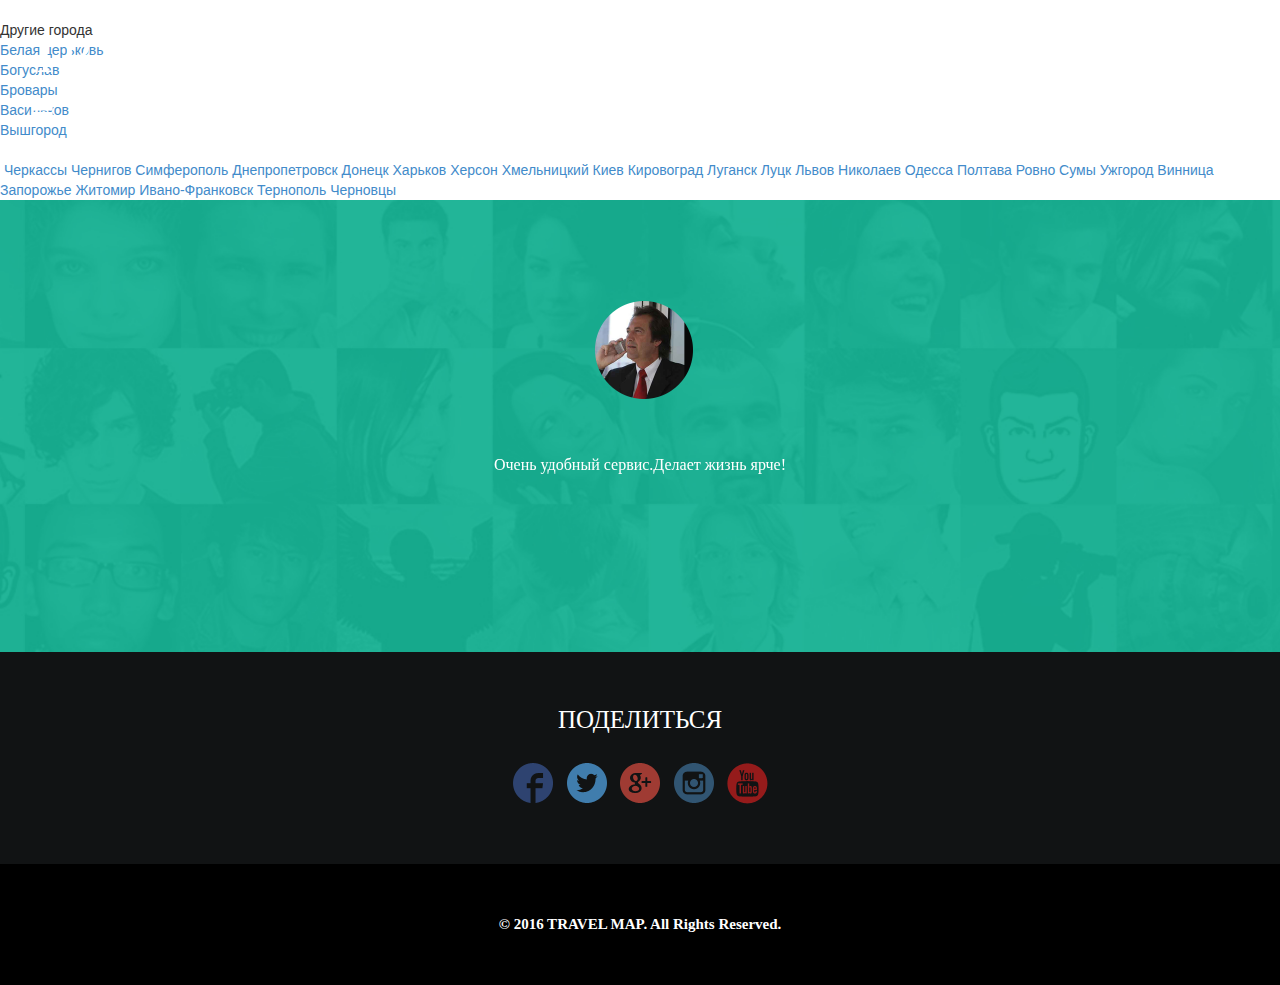
==== web/index.html @ 044ae2a4 "Merge pull request #3 from MaryTory/master" ====
<!DOCTYPE html>
<html>
<head>
	<title>Travel Map Online service</title>
		<meta name="viewport" content="width=device-width, initial-scale=1">
		<meta http-equiv="Content-Type" content="text/html; charset=utf-8" />
		<meta name="keywords" content="">
		<script type="application/x-javascript"> addEventListener("load", function() { setTimeout(hideURLbar, 0); }, false); function hideURLbar(){ window.scrollTo(0,1); } </script>

	<link rel="stylesheet" href="css/bootstrap.min.css" 	type="text/css" media="all">
    <link rel="stylesheet" href="css/style.css" 			type="text/css" media="all">
		<link rel="stylesheet" href="css/map.css" />
	<script src="js/jquery.min.js"></script>
	<script src="js/jquery-ui-min.js"></script>
	<script src="js/map_init-min.js"></script>
	<script src="js/cusel-2.5-min.js"></script>
    
    
    <script type="text/javascript">
			<!--
			    function toggle_visibility(id) {
			       var e = document.getElementById(id);
			       if(e.style.display == 'block')
			          e.style.display = 'none';
			       else
			          e.style.display = 'block';
			    }
			//-->
		</script>

		
    </head>

<body>
	<div class="header" id="home">
		<div class="slider-info">
			<div class="logo">
				<a href="#">TRAVEL MAP</a>
			</div>
			<div class="side">
				<nav class="dr-menu">
					<div class="dr-trigger"><span class="dr-icon dr-icon-menu"></span></div>
					<ul>
                    
						<li><a class="scroll dr-icon dr-icon-user" href="javascript:void(0)" onclick="toggle_visibility('popupBoxOnePosition');">ВОЙТИ</a></li>
						<li><a class="scroll dr-icon dr-icon-camera" href="javascript:void(0)" onclick="toggle_visibility('popupBoxTwoPosition');">РЕГИСТРАЦИЯ</a></li>
						<li><a class="scroll dr-icon dr-icon-bullhorn" href="#pricing">ПРО СЕРВИС</a></li>
					</ul>
				</nav>
			</div>
		</div>

       <div class="wrap">
<div class="wrapper">
  <div class="map-tabs">
    
    <div id="tabs-1" class="open-tabs">
       <div class="map-ukraine" data-href="/cities/city_id"> 
        <script src="js/map_data.js"></script>
        <div class="popup-cities">
          <div class="popup-cities-top">&nbsp;</div>
          <div class="popup-cities-mid">
            <p>Другие города</p>
            <ul>
              <li><a href="#">Белая церьковь</a></li>
              <li><a href="#">Богуслав</a></li>
              <li><a href="#">Бровары</a></li>
              <li><a href="#">Васильков</a></li>
              <li><a href="#">Вышгород</a></li>
            </ul>
          </div>
          <div class="popup-cities-bot">&nbsp;</div>
        </div>
        <div class="rh region1"></div>
        <div class="rh region2"></div>
        <div class="rh region3"></div>
        <div class="rh region4"></div>
        <div class="rh region5"></div>
        <div class="rh region6"></div>
        <div class="rh region7"></div>
        <div class="rh region8"></div>
        <div class="rh region9"></div>
        <div class="rh region10"></div>
        <div class="rh region11"></div>
        <div class="rh region12"></div>
        <div class="rh region13"></div>
        <div class="rh region14"></div>
        <div class="rh region15"></div>
        <div class="rh region16"></div>
        <div class="rh region17"></div>
        <div class="rh region18"></div>
        <div class="rh region19"></div>
        <div class="rh region20"></div>
        <div class="rh region21"></div>
        <div class="rh region22"></div>
        <div class="rh region23"></div>
        <div class="rh region24"></div>
        <div class="rh region25"></div>
        <img class="map-ukraine-overlay" alt="" usemap="#map-ukraine1" src="img/map-ukraine-overlay.png" />
        <map id="map-ukraine1" name="map-ukraine1">
        </map>
        <a href="/cities/Cherkassy" class="rl rgn_lnk1" id="Cherkassy" rel="Cherkassy">Черкассы</a> <a href="/cities/Chernigov" class="rl rgn_lnk2" id="Chernigov" rel="Chernigov">Чернигов</a> <a href="/cities/Simferopol" class="rl rgn_lnk4" id="Simferopol" rel="Simferopol">Симферополь</a> <a href="/cities/Dnepropetrovsk" class="rl rgn_lnk5" id="Dnepropetrovsk" rel="Dnepropetrovsk">Днепропетровск</a> <a href="/cities/Donetsk" class="rl rgn_lnk6" id="Donetsk" rel="Donetsk">Донецк</a> <a href="/cities/Harkov" class="rl rgn_lnk8" id="Harkov" rel="Harkov">Харьков</a> <a href="/cities/Kherson" class="rl rgn_lnk9" id="Kherson" rel="Kherson">Херсон</a> <a href="/cities/Khmelnitskiy" class="rl rgn_lnk10" id="Khmelnitskiy" rel="Khmelnitskiy">Хмельницкий</a> <a href="/cities/Kiev" class="rl rgn_lnk11" id="Kiev" rel="Kiev">Киев</a> <a href="/cities/Kirovograd" class="rl rgn_lnk12" id="Kirovograd" rel="Kirovograd">Кировоград</a> <a href="/cities/Lugansk" class="rl rgn_lnk13" id="Lugansk" rel="Lugansk">Луганск</a> <a href="/cities/Lutsk" class="rl rgn_lnk14" id="Lutsk" rel="Lutsk">Луцк</a> <a href="/cities/Lvov" class="rl rgn_lnk15" id="Lvov" rel="Lvov">Львов</a> <a href="/cities/Nikolaev" class="rl rgn_lnk16" id="Nikolaev" rel="Nikolaev">Николаев</a> <a href="/cities/Odessa" class="rl rgn_lnk17" id="Odessa" rel="Odessa">Одесса</a> <a href="/cities/Poltava" class="rl rgn_lnk18" id="Poltava" rel="Poltava">Полтава</a> <a href="/cities/Rovno" class="rl rgn_lnk19" id="Rovno" rel="Rovno">Ровно</a> <a href="/cities/Sumy" class="rl rgn_lnk20" id="Sumy" rel="Sumy">Сумы</a> <a href="/cities/Uzhgorod" class="rl rgn_lnk22" id="Uzhgorod" rel="Uzhgorod">Ужгород</a> <a href="/cities/Vinnitsa" class="rl rgn_lnk23" id="Vinnitsa" rel="Vinnitsa">Винница</a> <a href="/cities/Zaporozhye" class="rl rgn_lnk24" id="Zaporozhye" rel="Zaporozhye">Запорожье</a> <a href="/cities/Zhitomir" class="rl rgn_lnk25" id="Zhitomir" rel="Zhitomir">Житомир</a> <a href="/cities/Ivano-Frankovsk" class="rl rgn_lnk7" id="Ivano-Frankovsk" rel="Ivano-Frankovsk">Ивано-Франковск</a> <a href="/cities/Ternopol" class="rl rgn_lnk21" id="Ternopol" rel="Ternopol">Тернополь</a> <a href="/cities/Chernovtsy" class="rl rgn_lnk3" id="Chernovtsy" rel="Chernovtsy">Черновцы</a> </div>
    </div>
   
    <div class="map_preloader">
      <div class="prld1"> </div>
      <div class="prld2"> </div>
      <div class="prld3"> </div>
      <div class="prld4"> </div>
      <div class="prld5"> </div>
      <div class="prld6"> </div>
      <div class="prld7"> </div>
      <div class="prld8"> </div>
      <div class="prld9"> </div>
      <div class="prld10"> </div>
      <div class="prld11"> </div>
      <div class="prld12"> </div>
      <div class="prld13"> </div>
      <div class="prld14"> </div>
      <div class="prld15"> </div>
      <div class="prld16"> </div>
      <div class="prld17"> </div>
      <div class="prld18"> </div>
      <div class="prld19"> </div>
      <div class="prld20"> </div>
      <div class="prld21"> </div>
      <div class="prld22"> </div>
      <div class="prld23"> </div>
      <div class="prld24"> </div>
      <div class="prld25"> </div>
    </div>
  </div>
        
        </div>
		<div class="clearfix"></div>
	</div> 
    
    
    
    <div id="popupBoxOnePosition">
			<div class="popupBoxWrapper">
				<div class="w3">
                    
			<div class="signin-form profile">
                <a  href="javascript:void(0)" onclick="toggle_visibility('popupBoxOnePosition');" id="btnCloseAuthorization"><img class="close_image" src="images/close.png" alt="закрыть"></a>
                    
				<h3>Вход</h3>
				
				<div class="login-form">
					<form id="authorization" action="authorization.php" method="post">
						<input type="text" name="email" placeholder="E-mail" required="">
						<input type="password" name="password" placeholder="Пароль" required="">
						<div class="tp">
							<input type="submit" value="ВОЙТИ" id="submitv">
						</div>
					</form>
                    <div id="ackv"></div>
				</div>
				<div class="header-social wthree">
							<a href="#" class="face"><h5>Facebook</h5></a>
							<a href="#" class="goog"><h5>Google+</h5></a>
							<div class="clear"></div>
						</div>
				<p><a href="javascript:void(0)" onclick="toggle_visibility('popupBoxTwoPosition');"> Регистрация</a></p>
			</div>
		
			</div>
				</div>
			</div>
		

       <div id="popupBoxTwoPosition">
			<div class="popupBoxWrapper">
					<div class="agile">
			<div class="signin-form profile">
                <a  href="javascript:void(0)" onclick="toggle_visibility('popupBoxTwoPosition');" id="btnCloseRegister"><img class="close_image" src="images/close.png" alt="закрыть"></a>
				<h3>Регистрация</h3>
				
				<div class="login-form">
					<form id="register" action="register.php" method="post">
						<input type="text" name="email" placeholder="E-mail" required="">
						<input type="text" name="login" placeholder="Логин" required="">
						<input type="password" name="password" placeholder="Пароль" required="">
						<input type="password" name="r_password" placeholder="Повторите пароль" required="">
						<input type="submit" value="Зарегистрироваться" id="submit">
					</form>
<div id="ack"></div>
				</div>
				
			</div>
		</div>
				</div>
			</div>
		
	<div class="clearfix"></div>
	
    

<!-- //ОТЗЫВЫ -->
	<div class="follow">
<div class="container">


			<div class="slider3">
				<ul class="rslides" id="slider3">
					<li>
						<img src="images/team-1.png" alt="Комментарий">
						<p>Очень удобный сервис.Делает жизнь ярче!</p>
					</li>
					<li>
						<img src="images/team-2.png" alt="Комментарий">
						<p>Спасибо, что создали TRAVEL MAP!</p>
					</li>
				</ul>
			</div>			
		</div>
	</div> 
	<!-- //ОТЗЫВЫ -->

	<!-- Social -->
	<div class="social">
		<p>ПОДЕЛИТЬСЯ</p>
		<!-- ПОДЕЛИТЬСЯ -->
		<ul class="social-icons">
			<li><a href="#" class="facebook" title="Go to Our Facebook Page"></a></li>
			<li><a href="#" class="twitter" title="Go to Our Twitter Account"></a></li>
			<li><a href="#" class="googleplus" title="Go to Our Google Plus Account"></a></li>
			<li><a href="#" class="instagram" title="Go to Our Instagram Account"></a></li>
			<li><a href="#" class="youtube" title="Go to Our Youtube Channel"></a></li>
		</ul>
		<!-- //ПОДЕЛИТЬСЯ -->

	</div>
	<!-- //Social -->

	<!-- Copyright -->
	<div class="copyright">
		<p>&copy; 2016 TRAVEL MAP. All Rights Reserved.</p>
	</div>
	<!-- //Copyright -->
<!-- СЛАЙДЕР ОТЗЫВОВ -->
		 			 <script type="text/javascript" src="js/jquery-2.1.4.min.js"></script>
		<script type="text/javascript" src="js/bootstrap.min.js"></script>
			<script src="js/responsiveslides.min.js"></script>
			<script>
				$(function () {
					$("#slider1, #slider2, #slider3").responsiveSlides({
						auto: true,
						nav: true,
						speed: 1500,
						namespace: "callbacks",
						pager: true,
					});
				});
			</script> 
		<!-- //СЛАЙДЕР ОТЗЫВОВ -->

		<!-- СКРИПТ ДЛЯ МЕНЮ -->
        <script type="text/javascript" src="js/register_form.js"></script>
        <script type="text/javascript" src="js/authorization_form.js"></script>
			<script src="js/ytmenu.js"></script>
		<!-- //СКРИПТ ДЛЯ МЕНЮ -->
</body>
</html>
---- web/css/style.css ----
body {
	padding: 0;
	margin: 0;
	background: #FFF;
	font-family: 'Open Sans', sans-serif;
}

body a {
	transition: 0.5s all;
	-webkit-transition: 0.5s all;
	-moz-transition: 0.5s all;
	-o-transition: 0.5s all;
	-ms-transition: 0.5s all;
	text-decoration: none;
}

body a:hover {
	text-decoration: none;
}

body a:focus, a:hover {
	text-decoration: none;
}

input[type="button"], input[type="submit"], .skills button.btn, .skills button.btn:hover {
	transition: 0.5s all;
	-webkit-transition: 0.5s all;
	-moz-transition: 0.5s all;
	-o-transition: 0.5s all;
	-ms-transition: 0.5s all;
}

h1, h2, h3, h4, h5, h6 {
	margin: 0;
	padding: 0;
	text-align: center;
}

p {
	margin: 0;
}

ul {
	margin: 0;
	padding: 0;
}

label {
	margin: 0;
}

img {
	width: 100%;
}

a:focus, a:hover {
	text-decoration: none;
	outline: none;
}



	#popupBoxOnePosition{
        z-index: 9999;
				top: 0; left: 0; position: fixed; width: 100%; height: 120%;
				background-color: rgba(0,0,0,0.7); display: none;
			}
			#popupBoxTwoPosition{
                        z-index: 9999;

				top: 0; left: 0; position: fixed; width: 100%; height: 120%;
				background-color: rgba(0,0,0,0.7); display: none;
			}
			.popupBoxWrapper{
				width: 550px; margin: 50px auto; text-align: left;
			}
			.popupBoxContent{
				background-color: #FFF; padding: 15px;
			}

.close_image{
    
    width: 10% !important;
    position: relative;
left: 45%;}
/*-- Fonts --*/

@font-face{
	font-family: 'Petitinho';
	src:url("../fonts/Petitinho.ttf") format('truetype');
}

/*-- //Fonts --*/



/*-- Index-Page-Styling --*/

.map {
    background-color: azure;
	position: relative;
	padding: 0;
	background-color: #000;
}

/*-- Slider --*/

.slider {
	position: relative;
	padding: 0;
	background-color: #000;
}

.rslides {
	position: relative;
	list-style: none;
	overflow: hidden;
	width: 100%;
	padding: 0;
	margin: 0;
}

.rslides li {
	-webkit-backface-visibility: hidden;
	position: absolute;
	display: none;
	width: 100%;
	left: 0;
	top: 0;
}

.rslides li:first-child {
	position: relative;
	display: block;
	float: left;
}

.rslides img {
	display: block;
	height: auto;
	float: left;
	width: 100%;
	border: 0;
}

a.callbacks_nav {
	display: none;
}

ul.callbacks_tabs {
	display: none;
}

/*-- //Slider --*/



/*-- Slider-Info --*/

.slider-info {
    position: absolute;
    z-index: 1;
}

/*-- //Slider-Info --*/



/*-- Logo --*/

.logo {
	padding: 30px 0 15px 30px;
}

.logo a {
	font-family: century gothic;
	font-size: 50px;
	color: #FFF;
	letter-spacing: 1px;
	line-height: 1;
}

/*-- //Logo --*/



/*-- Navigation-Menu-Effect --*/

@font-face {
	font-family: 'icomoon';
	src:url('../fonts/icomoon.eot');
	src:url('../fonts/icomoon.eot?#iefix') format('embedded-opentype'),
		url('../fonts/icomoon.woff') format('woff'),
		url('../fonts/icomoon.ttf') format('truetype'),
		url('../fonts/icomoon.svg#icomoon') format('svg');
	font-weight: normal;
	font-style: normal;
}

.dr-menu {
    	font-family: century gothic;

    width: 100%;
	max-width: 400px;
	min-width: 300px;
	position: relative;
	font-size: 16px;
	line-height: 2.5;
	font-weight: 400;
	color: #fff;
}

.dr-menu > div  {
	cursor: pointer;
	position: absolute;
	width: 100%;
	/*--w3layouts--*/
	/*--agileits--*/
	z-index: 100;
}

.dr-menu > div .dr-icon {
	top: 0;
	left: 30px;
	position: absolute;
	font-size: 150%;
	line-height: 1.6;
	-webkit-transition: all 0.2s ease;
	-moz-transition: all 0.2s ease;
	transition: all 0.2s ease;
}

.dr-menu.dr-menu-open > div .dr-icon {
	color: #FFF;
	left: 90%;
	-webkit-transform: translateX(-100%);
	-moz-transform: translateX(-100%);
	-ms-transform: translateX(-100%);
	transform: translateX(-100%);
}

.dr-menu > div .dr-icon:after {
	content: "\e008";
	position: absolute;
	font-size: 50%;
	line-height: 3.25;
	left: -11px;
	opacity: 0;
}

.dr-menu.dr-menu-open > div .dr-icon:after {
	opacity: 1;
}

.dr-menu > div .dr-label {
	padding-left: 3em;
	position: relative;
	display: block;
	color: #FFF;
	font-size: 0.9em;
	font-weight: 700;
	letter-spacing: 1px;
	text-transform: uppercase;
	line-height: 2.75;
	-webkit-transition: all 0.2s ease;
	-moz-transition: all 0.2s ease;
	/*--w3layouts--*/
	/*--agileits--*/
	transition: all 0.2s ease;
}

.dr-menu.dr-menu-open > div .dr-label {
	-webkit-transform: translateY(-90%);
	-moz-transform: translateY(-90%);
	-ms-transform: translateY(-90%);
	transform: translateY(-90%);
}

.dr-menu ul {
	padding: 0;
	margin: 0 5em 0 0;
	list-style: none;
	opacity: 0;
	position: relative;
	z-index: 0;
	pointer-events: none;
	-webkit-transition: opacity 0s linear 205ms;
	-moz-transition: opacity 0s linear 205ms;
	transition: opacity 0s linear 205ms;
}

.dr-menu.dr-menu-open ul {
	opacity: 1;
	z-index: 200;
	pointer-events: auto;
	-webkit-transition: opacity 0s linear 0s;
	-moz-transition: opacity 0s linear 0s;
	transition: opacity 0s linear 0s;
	background-color: rgba(0, 0, 0, 0.7);
	padding: 20px 0;
}

.dr-menu ul li {
	display: block;
	margin: 0 0 5px 0;
	opacity: 0;
	-webkit-transition: opacity 0.3s ease;
	-moz-transition: opacity 0.3s ease;
	transition: opacity 0.3s ease;
}

.dr-menu.dr-menu-open ul li {
	opacity: 1;
}

.dr-menu.dr-menu-open ul li:nth-child(2) {
	/*--w3layouts--*/
	/*--agileits--*/
	-webkit-transition-delay: 35ms;
	-moz-transition-delay: 35ms;
	transition-delay: 35ms;
}

.dr-menu.dr-menu-open ul li:nth-child(3) {
	-webkit-transition-delay: 70ms;
	-moz-transition-delay: 70ms;
	transition-delay: 70ms;
}

.dr-menu.dr-menu-open ul li:nth-child(4) {
	-webkit-transition-delay: 105ms;
	-moz-transition-delay: 105ms;
	transition-delay: 105ms;
}

.dr-menu.dr-menu-open ul li:nth-child(5) {
	-webkit-transition-delay: 140ms;
	-moz-transition-delay: 140ms;
	transition-delay: 140ms;
}

.dr-menu.dr-menu-open ul li:nth-child(6) {
	-webkit-transition-delay: 175ms;
	-moz-transition-delay: 175ms;
	transition-delay: 175ms;
}

.dr-menu.dr-menu-open ul li:nth-child(7) {
	-webkit-transition-delay: 205ms;
	-moz-transition-delay: 205ms;
	transition-delay: 205ms;
}

.dr-menu ul li a {
	display: inline-block;
	padding: 0 30px;
	font-size: 16px;
	font-weight: 700;
	color: #fff;
}

.dr-menu ul li a:hover {
	color: #07AF8E;
}

.dr-icon:before, .dr-icon:after {
	/*--stuoyal3w--*/
	/*--stieliga--*/
	position: relative;
	font-family: 'icomoon';
	speak: none;
	font-style: normal;
	font-weight: normal;
	font-variant: normal;
	text-transform: none;
	-webkit-font-smoothing: antialiased;
}

.dr-menu ul .dr-icon:before {
	margin-right: 15px;
}

.dr-icon-bullhorn:before {
	content: "\e000";
}

.dr-icon-camera:before {
	content: "\e002";
}

.dr-icon-heart:before {
	content: "\e003";
}

.dr-icon-settings:before {
	content: "\e004";
}

.dr-icon-switch:before {
	content: "\e005";
}

.dr-icon-download:before {
	content: "\e006";
}

.dr-icon-user:before {
	content: "\e001";
}

.dr-icon-menu:before {
	content: "\e007";
}

/*-- //Navigation-Menu-Effect --*/




/*-- Follow --*/

.follow {
        	font-family: century gothic;

	background: url("../images/follow.jpg");
	background-repeat: no-repeat;
	background-size: cover;
	-webkit-background-size: cover;
	-moz-background-size: cover;
	-o-background-size: cover;
	padding: 100px 0;
}

.slider3 {
	padding: 0 150px;
	text-align: center;
}

.slider3 img {
	width: 100px;
	margin-left: 44.5%;
}

.slider3 p {
	margin: 150px 0 40px;
	color: #FFF;
	font-size: 16px;
	line-height: 30px;
}

.slider3 a {
	color: #FFF;
	font-size: 15px;
	font-weight: 600;
}

.slider3 a.callbacks_nav {
	display: block;
}

.slider3 .callbacks_nav {
	position: relative;
	-webkit-tap-highlight-color: rgba(0,0,0,0);
	top: 50%;
	left: 0;
	opacity: 0.7;
	z-index: 3;
	text-indent: -9999px;
	text-decoration: none;
	height: 61px;
	width: 38px;
	background: transparent url("../images/themes.gif") no-repeat left top;
	margin-top: -45px;
}

.slider3 .callbacks_nav.next {
	left: auto;
	background-position: right top;
	right: 0;
}

.slider3 ul.callbacks_tabs.callbacks1_tabs {
	display: none;
}

.slider3 .callbacks_nav {
	left: -40%;
	top: -110px;
}

.slider3 .callbacks_nav.next {
	right: -135%;
	top: -126px;
}

/*-- //Follow --*/



/*-- Social --*/

.social {
    	font-family: century gothic;

	padding: 50px 0;
	background-color: #111314;
	text-align: center;
}

.social p {
	font-size: 25px;
	color: #FFF;
	margin-bottom: 20px;
}

ul.social-icons li {
	display: inline-block;
}

ul.social-icons li a {
	display: inline-block;
	width: 50px;
	height: 50px;
	background: url("../images/img-sprite.png") no-repeat 0px 0px;
	opacity: 0.7;
}

ul.social-icons li a.facebook {
	background-position: 0px -50px;
}

ul.social-icons li a.twitter {
	background-position: -50px -50px;
}

ul.social-icons li a.googleplus {
	background-position: -100px -50px;
}

ul.social-icons li a.instagram {
	background-position: -150px -50px;
}

ul.social-icons li a.youtube {
	background-position: -200px -50px;
}

ul.social-icons li a:hover {
	opacity: 1;
}

/*-- //Social --*/



/*-- Copyright --*/

.copyright {
    	font-family: century gothic;

	padding: 50px 0;
	background-color: #000;
	text-align: center;
}

.copyright p {
	font-size: 15px;
	font-weight: 600;
	color: #FFF;
}

/*-- //Copyright --*/



/*-- Go-To-Top-Button --*/
#toTop {
	z-index: 99999;
	display: none;
	text-decoration: none;
	position: fixed;
	bottom: 10px;
	right: 15px;
	overflow: hidden;
	width: 40px;
	height: 40px;
	border: none;
	text-indent: 100%;
	background: url("../images/to-top.png") no-repeat 0px 0px;
}
/*-- //Go-To-Top-Button --*/
/*--signin-form--*/
.w3 {
    	font-family: century gothic;

    float: left;
    width: 100%;
    margin-right: 4%;
}
.agile {
    font-family: century gothic;
    float: right;
    width: 100%;
}
.signin-form {
    background: url(../images/banner1.jpg)no-repeat 0px 0px;
    background-size: cover;
    padding: 2em 2em;
	text-align: center;
}
.signin-form h3 {
    font-size: 2em;
    color: #fff;
    font-weight: 700;
    margin-bottom: 1.5em;
}
.signin-form h3 span {
    color: #67e1ff;
}
.signin-form img {
    border-radius: 50%;
}
.login-form {
    margin: 1em 0 2.5em;
}
.signin-form input[type="text"], .signin-form input[type="password"] {
    width: 92%;
    padding: 1em 1em 1em 1em;
    font-size: 0.8em;
    margin: 1em 0;
    outline: none;
    color: #FFF;
    border: none;
    border-bottom: 2px solid #fff;
	letter-spacing: 1px;
	text-align:center;
}
.signin-form input[type="text"] {
    background: none;
    display: block;
}
.signin-form input[type="password"] {
     background: none;
    display: block;
}
::-webkit-input-placeholder{
	color:#fff !important;
}
.signin-form input[type="submit"] {
    outline: none;
    padding: 0.9em 0;
    width: 100%;
    text-align: center;
    font-size: 1em;
    margin-top: 1em;
    border: none;
    color: #fff;
    cursor: pointer;
    background: #0b4379;
    box-shadow: 0px 2px 1px rgba(28, 28, 29, 0.42);
	border-radius: 22px;
	
}
.signin-form input[type="submit"]:hover {
    color: #fff;
    background: #002242;
    transition: .5s all;
	-webkit-transition: .5s all;
    -moz-transition: .5s all;
    -o-transition: .5s all;
    -ms-transition: .5s all;
}
.signin-form p a {
    font-size: 0.875em;
    color: #fff;
    letter-spacing: 1px;
}
/*--//signin-form--*/
.header-social {
    text-align: center;
    margin-bottom: 2em;
}
.tp {
    margin: 3.7em 0 0;
}
h5 {
    border-left: 1px dotted #7467b9;
    padding: 0.5em;
}
.header-social a.face{
  background:url(../images/fac.png)no-repeat 12px 9px #3B62A3;
  color: #FFF;
  font-size: 16px;
  font-weight: 400;
  padding: 0 2em;
  width: 30%;
  text-align: left;
  margin-right: 0%;
  transition: 0.5s all;
  -webkit-transition: 0.5s all;
  -moz-transition: 0.5s all;
  -o-transition: 0.5s all;
  display: inline-block;
  float:left;
  border-radius: 14px 0px 0px 14px;
}
.header-social a.face:hover{
	 background:url(../images/fac.png)no-repeat 12px 9px #0E387C;
	 transition: 0.5s all;
  -webkit-transition: 0.5s all;
  -moz-transition: 0.5s all;
  -o-transition: 0.5s all;
}
/*-- w3layouts --*/
.header-social a.goog {
  background:url(../images/google.png)no-repeat 12px 9px #D64639;
  color: #FFF;
  font-size: 16px;
  font-weight: 400;
  padding: 0 2.5em;
  width: 24%;
  text-align: left;
  transition: 0.5s all;
  -webkit-transition: 0.5s all;
  -moz-transition: 0.5s all;
  -o-transition: 0.5s all;
  display: inline-block;
  cursor: pointer;
  outline: none;
  float:left;
  border-radius: 0px 14px 14px 0px;
}
.header-social a.goog:hover {
  background: url(../images/google.png)no-repeat 12px 9px #ff4b3b;
   transition: 0.5s all;
  -webkit-transition: 0.5s all;
  -moz-transition: 0.5s all;
  -o-transition: 0.5s all;
}
.header-social h4 {
  font-size: 17px;
  color: #6A67CE;
  text-align: center;
  margin: 20px 0px;
  font-family: 'Roboto Condensed', sans-serif;
}
.header-social h4 a{
	color:#6A67CE;
}
.header-social h4 a:hover{
	color:#FFB900;
}


.container {
  padding-right: 15px;
  padding-left: 15px;
  margin-right: auto;
  margin-left: auto;
}
@media (min-width: 768px) {
  .container {
    width: 750px;
  }
}
@media (min-width: 992px) {
  .container {
    width: 970px;
  }
}
@media (min-width: 1200px) {
  .container {
    width: 1170px;
  }
}
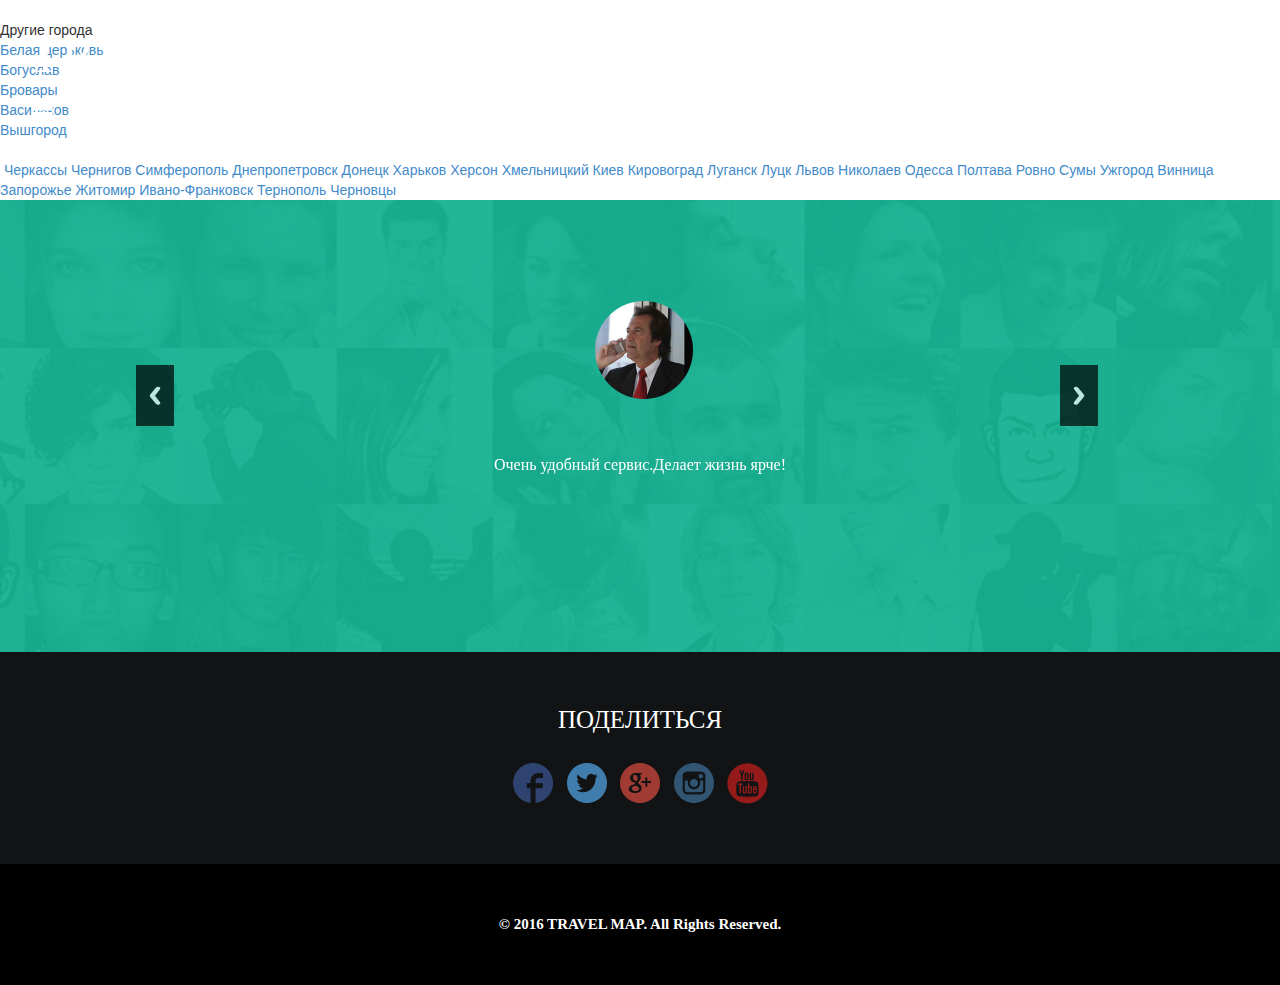
==== commit 69191c20: "Merge branch 'DEVELOPERS' of https://github.com/artemuio/traveling-map into DEVELOPERS" ====
--- a/web/index.html
+++ b/web/index.html
@@ -178,7 +178,7 @@
 				
 				<div class="login-form">
 					<form id="register" action="register.php" method="post">
-						<input type="text" name="email" placeholder="E-mail" required="">
+						<input type="text" name="email" placeholder="E-mail" required="" >
 						<input type="text" name="login" placeholder="Логин" required="">
 						<input type="password" name="password" placeholder="Пароль" required="">
 						<input type="password" name="r_password" placeholder="Повторите пароль" required="">
--- a/web/css/style.css
+++ b/web/css/style.css
@@ -407,6 +407,12 @@
 .dr-icon-user:before {
 	content: "\e001";
 }
+.dr-icon-out:before {
+	content: "\e005";
+}
+.dr-icon-setting:before {
+	content: "\e004";
+}
 
 .dr-icon-menu:before {
 	content: "\e007";
@@ -484,12 +490,12 @@
 }
 
 .slider3 .callbacks_nav {
-	left: -40%;
+	left: -10%;
 	top: -110px;
 }
 
 .slider3 .callbacks_nav.next {
-	right: -135%;
+	right: -100%;
 	top: -126px;
 }
 
@@ -644,7 +650,7 @@
     display: block;
 }
 ::-webkit-input-placeholder{
-	color:#fff !important;
+	color:black!important;
 }
 .signin-form input[type="submit"] {
     outline: none;
@@ -772,4 +778,146 @@
   .container {
     width: 1170px;
   }
+}
+.glyphicon-heart-empty:before {
+  content: "\e143";
+}
+
+.col-md-4 {
+  position: relative;
+  min-height: 1px;
+  padding-right: 15px;
+  padding-left: 15px;
+position: relative;
+  min-height: 1px;
+  padding-right: 15px;
+  padding-left: 15px;
+}
+
+@media (min-width: 992px) {
+   .col-md-4{
+    float: left;
+  }
+  
+  .col-md-4 {
+    width: 33.33333333%;
+  }
+    
+}
+
+@font-face {
+  font-family: 'Glyphicons Halflings';
+
+  src: url('../fonts/glyphicons-halflings-regular.eot');
+  src: url('../fonts/glyphicons-halflings-regular.eot?#iefix') format('embedded-opentype'), url('../fonts/glyphicons-halflings-regular.woff2') format('woff2'), url('../fonts/glyphicons-halflings-regular.woff') format('woff'), url('../fonts/glyphicons-halflings-regular.ttf') format('truetype'), url('../fonts/glyphicons-halflings-regular.svg#glyphicons_halflingsregular') format('svg');
+}
+.glyphicon {
+  position: relative;
+  top: 1px;
+  display: inline-block;
+  font-family: 'Glyphicons Halflings';
+  font-style: normal;
+  font-weight: normal;
+  line-height: 1;
+
+  -webkit-font-smoothing: antialiased;
+  -moz-osx-font-smoothing: grayscale;
+}
+.glyphicon-map-marker:before {
+  content: "\e062";
+}
+.glyphicon-envelope:before {
+  content: "\2709";
+}
+
+
+
+
+
+.crowe {
+    width:23%;
+    position: absolute;
+    z-index: 1;
+    right: 0%;
+    top: 0%;
+    height: 850px;
+
+}
+.user {
+
+    background: #fff;
+    padding: 1em;
+}
+.user1 {
+    
+    float: left;
+    width: 30%;
+    margin-right: 2%;
+}
+.user2 ul li {
+    
+    list-style: none;
+	margin: .5em 0;
+    font-size: .96em;
+    color: #999;
+}
+.user2 ul li a {
+    color: #999;
+    text-decoration: none;
+}
+.user2 h4 {
+    font-size: 1.3em;
+    text-transform: capitalize;
+    font-family: 'Quattrocento Sans', sans-serif;
+    font-weight: 600;
+}
+.user2 {
+    
+    float: right;
+    width: 66%;
+}
+span.glyphicon.glyphicon-map-marker,span.glyphicon.glyphicon-envelope,span.glyphicon.glyphicon-heart-empty {
+    font-size: .8em;
+    background: #222;
+    color: #fff;
+    padding: .6em .6em;
+    border-radius: 22px;
+	
+}
+.flowers {
+    text-align: center;
+	background: #222;
+    height: 725px;
+}
+.flower-grid {
+    padding: 1.5em 0;
+}
+.flower-grid h5 {
+    font-size: 1.5em;
+    color: #fff;
+}
+.flower-grid p {
+    font-size: .95em;
+    color: #ddd;
+    text-transform: capitalize;
+    margin-top: .5em;
+}
+.flower-grid:hover {
+    background: #6CAB36;
+}
+.wrap1 {float:left; width:100%; min-height:100%; height:850px; background-image: url(../images/slide-1.jpg)}
+
+.main {
+    width: 100%;
+    margin: 4px auto;
+    background: rgba(0, 0, 0, 0.45);
+    padding: 30px 30px;
+}
+
+.avatar{
+    margin-left: 35%;
+    margin-bottom: 2%;
+    width: 20%;
+    height: 20%;
+    
 }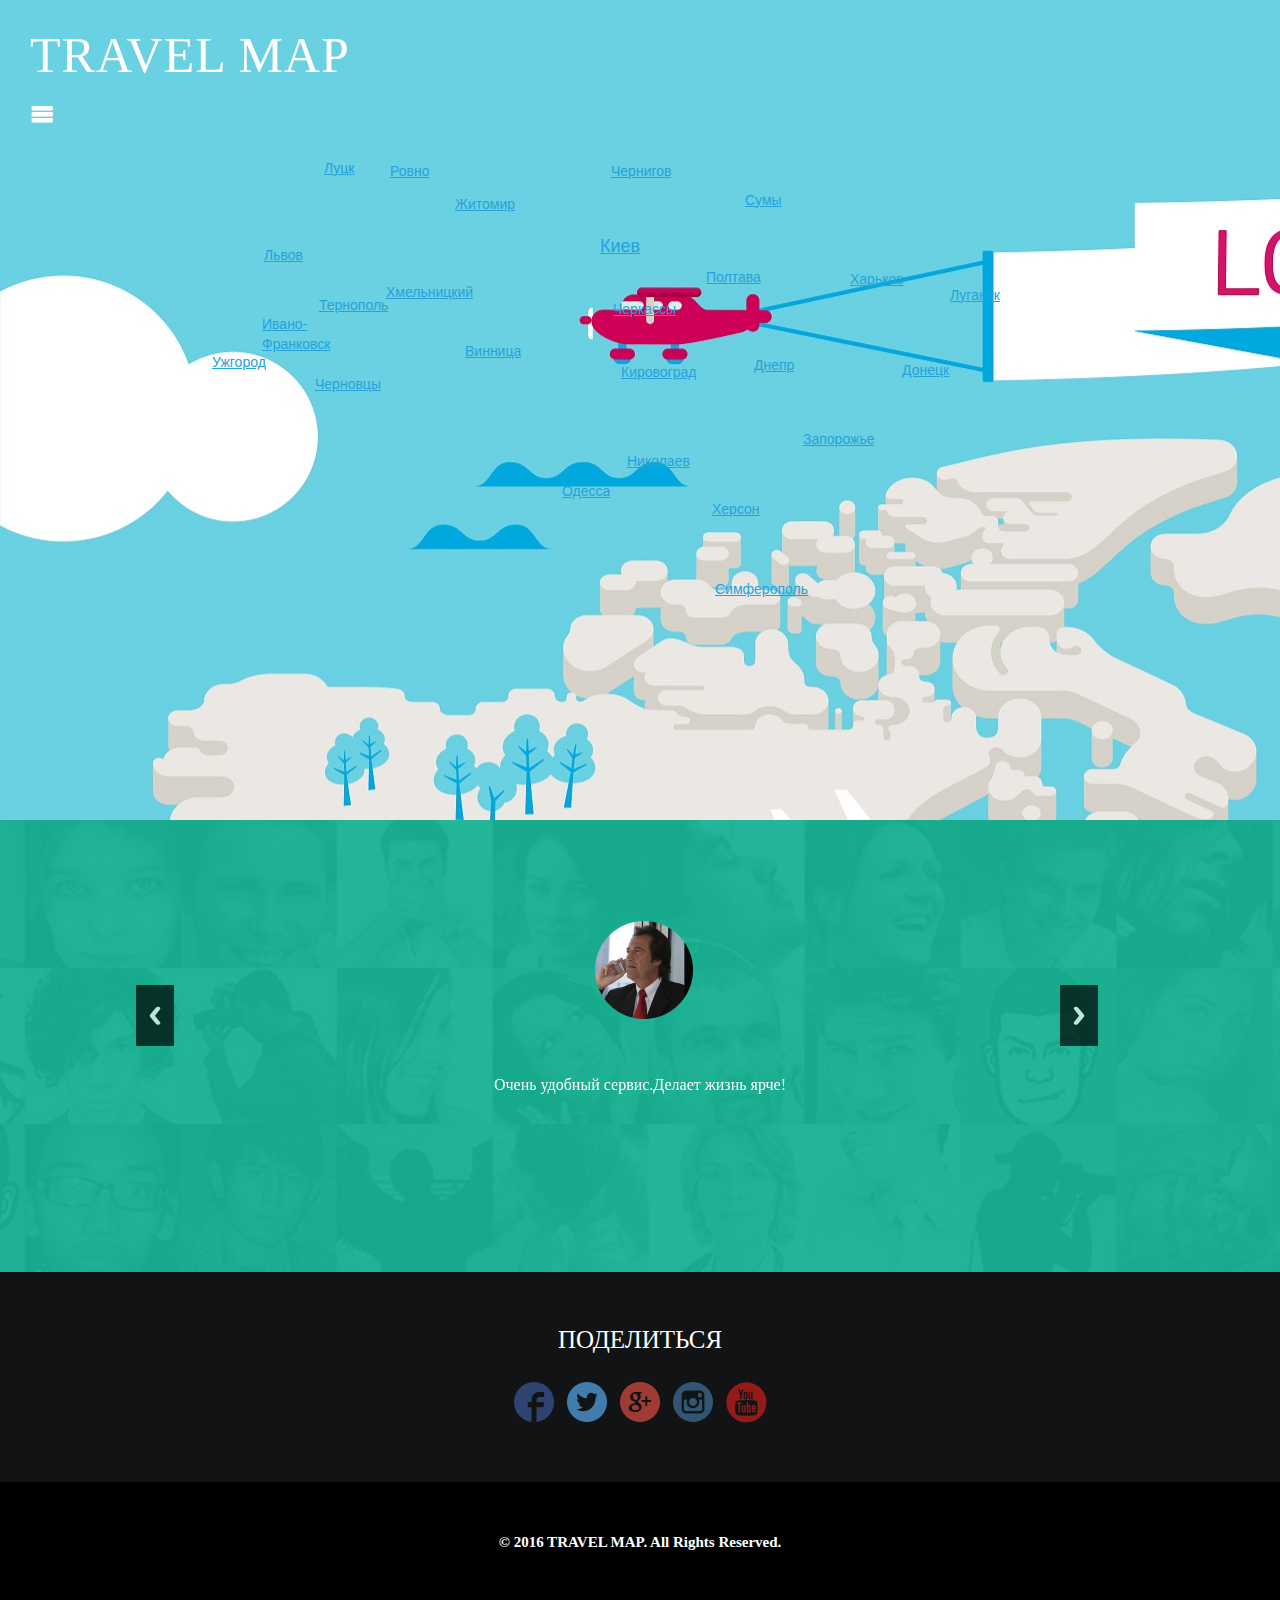
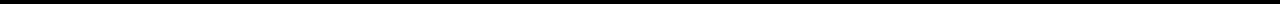
==== commit 3f9b7f4e: "Информационная карта" ====
--- a/web/index.html
+++ b/web/index.html
@@ -9,7 +9,9 @@
 
 	<link rel="stylesheet" href="css/bootstrap.min.css" 	type="text/css" media="all">
     <link rel="stylesheet" href="css/style.css" 			type="text/css" media="all">
-		<link rel="stylesheet" href="css/map.css" />
+    <link rel="stylesheet" href="css/style22.css" 			type="text/css" media="all">
+
+    <link rel="stylesheet" href="css/map.css" />
 	<script src="js/jquery.min.js"></script>
 	<script src="js/jquery-ui-min.js"></script>
 	<script src="js/map_init-min.js"></script>
@@ -99,7 +101,30 @@
         <img class="map-ukraine-overlay" alt="" usemap="#map-ukraine1" src="img/map-ukraine-overlay.png" />
         <map id="map-ukraine1" name="map-ukraine1">
         </map>
-        <a href="/cities/Cherkassy" class="rl rgn_lnk1" id="Cherkassy" rel="Cherkassy">Черкассы</a> <a href="/cities/Chernigov" class="rl rgn_lnk2" id="Chernigov" rel="Chernigov">Чернигов</a> <a href="/cities/Simferopol" class="rl rgn_lnk4" id="Simferopol" rel="Simferopol">Симферополь</a> <a href="/cities/Dnepropetrovsk" class="rl rgn_lnk5" id="Dnepropetrovsk" rel="Dnepropetrovsk">Днепропетровск</a> <a href="/cities/Donetsk" class="rl rgn_lnk6" id="Donetsk" rel="Donetsk">Донецк</a> <a href="/cities/Harkov" class="rl rgn_lnk8" id="Harkov" rel="Harkov">Харьков</a> <a href="/cities/Kherson" class="rl rgn_lnk9" id="Kherson" rel="Kherson">Херсон</a> <a href="/cities/Khmelnitskiy" class="rl rgn_lnk10" id="Khmelnitskiy" rel="Khmelnitskiy">Хмельницкий</a> <a href="/cities/Kiev" class="rl rgn_lnk11" id="Kiev" rel="Kiev">Киев</a> <a href="/cities/Kirovograd" class="rl rgn_lnk12" id="Kirovograd" rel="Kirovograd">Кировоград</a> <a href="/cities/Lugansk" class="rl rgn_lnk13" id="Lugansk" rel="Lugansk">Луганск</a> <a href="/cities/Lutsk" class="rl rgn_lnk14" id="Lutsk" rel="Lutsk">Луцк</a> <a href="/cities/Lvov" class="rl rgn_lnk15" id="Lvov" rel="Lvov">Львов</a> <a href="/cities/Nikolaev" class="rl rgn_lnk16" id="Nikolaev" rel="Nikolaev">Николаев</a> <a href="/cities/Odessa" class="rl rgn_lnk17" id="Odessa" rel="Odessa">Одесса</a> <a href="/cities/Poltava" class="rl rgn_lnk18" id="Poltava" rel="Poltava">Полтава</a> <a href="/cities/Rovno" class="rl rgn_lnk19" id="Rovno" rel="Rovno">Ровно</a> <a href="/cities/Sumy" class="rl rgn_lnk20" id="Sumy" rel="Sumy">Сумы</a> <a href="/cities/Uzhgorod" class="rl rgn_lnk22" id="Uzhgorod" rel="Uzhgorod">Ужгород</a> <a href="/cities/Vinnitsa" class="rl rgn_lnk23" id="Vinnitsa" rel="Vinnitsa">Винница</a> <a href="/cities/Zaporozhye" class="rl rgn_lnk24" id="Zaporozhye" rel="Zaporozhye">Запорожье</a> <a href="/cities/Zhitomir" class="rl rgn_lnk25" id="Zhitomir" rel="Zhitomir">Житомир</a> <a href="/cities/Ivano-Frankovsk" class="rl rgn_lnk7" id="Ivano-Frankovsk" rel="Ivano-Frankovsk">Ивано-Франковск</a> <a href="/cities/Ternopol" class="rl rgn_lnk21" id="Ternopol" rel="Ternopol">Тернополь</a> <a href="/cities/Chernovtsy" class="rl rgn_lnk3" id="Chernovtsy" rel="Chernovtsy">Черновцы</a> </div>
+           <a  href="javascript:void(0)" onclick="toggle_visibility('popupBoxPosition');" class="rl rgn_lnk1" id="Cherkassy" rel="Cherkassy">Черкассы</a> 
+           <a  href="javascript:void(0)" onclick="toggle_visibility('popupBoxPosition');"class="rl rgn_lnk2" id="Chernigov" rel="Chernigov">Чернигов</a> 
+           <a  href="javascript:void(0)" onclick="toggle_visibility('popupBoxPosition');" class="rl rgn_lnk4" id="Simferopol" rel="Simferopol">Симферополь</a> 
+           <a  href="javascript:void(0)" onclick="toggle_visibility('popupBoxPosition');" class="rl rgn_lnk5" id="Dnepropetrovsk" rel="Dnepropetrovsk">Днепр</a>
+           <a  href="javascript:void(0)" onclick="toggle_visibility('popupBoxPosition');" class="rl rgn_lnk6" id="Donetsk" rel="Donetsk">Донецк</a> 
+           <a  href="javascript:void(0)" onclick="toggle_visibility('popupBoxPosition');" class="rl rgn_lnk8" id="Harkov" rel="Harkov">Харьков</a> 
+           <a  href="javascript:void(0)" onclick="toggle_visibility('popupBoxPosition');" class="rl rgn_lnk9" id="Kherson" rel="Kherson">Херсон</a> 
+           <a  href="javascript:void(0)" onclick="toggle_visibility('popupBoxPosition');" class="rl rgn_lnk10" id="Khmelnitskiy" rel="Khmelnitskiy">Хмельницкий</a> 
+           <a  href="javascript:void(0)" onclick="toggle_visibility('popupBoxPosition');" class="rl rgn_lnk11" id="Kiev" rel="Kiev">Киев</a> 
+           <a  href="javascript:void(0)" onclick="toggle_visibility('popupBoxPosition');" class="rl rgn_lnk12" id="Kirovograd" rel="Kirovograd">Кировоград</a> 
+           <a  href="javascript:void(0)" onclick="toggle_visibility('popupBoxPosition');" class="rl rgn_lnk13" id="Lugansk" rel="Lugansk">Луганск</a> 
+           <a  href="javascript:void(0)" onclick="toggle_visibility('popupBoxPosition');" class="rl rgn_lnk14" id="Lutsk" rel="Lutsk">Луцк</a> 
+           <a  href="javascript:void(0)" onclick="toggle_visibility('popupBoxPosition');" class="rl rgn_lnk15" id="Lvov" rel="Lvov">Львов</a> 
+           <a  href="javascript:void(0)" onclick="toggle_visibility('popupBoxPosition');" class="rl rgn_lnk16" id="Nikolaev" rel="Nikolaev">Николаев</a>
+           <a  href="javascript:void(0)" onclick="toggle_visibility('popupBoxPosition');" class="rl rgn_lnk17" id="Odessa" rel="Odessa">Одесса</a> 
+           <a  href="javascript:void(0)" onclick="toggle_visibility('popupBoxPosition');" class="rl rgn_lnk18" id="Poltava" rel="Poltava">Полтава</a> 
+           <a  href="javascript:void(0)" onclick="toggle_visibility('popupBoxPosition');" class="rl rgn_lnk19" id="Rovno" rel="Rovno">Ровно</a> 
+           <a  href="javascript:void(0)" onclick="toggle_visibility('popupBoxPosition');" class="rl rgn_lnk20" id="Sumy" rel="Sumy">Сумы</a>
+           <a  href="javascript:void(0)" onclick="toggle_visibility('popupBoxPosition');" class="rl rgn_lnk22" id="Uzhgorod" rel="Uzhgorod">Ужгород</a>
+           <a  href="javascript:void(0)" onclick="toggle_visibility('popupBoxPosition');" class="rl rgn_lnk23" id="Vinnitsa" rel="Vinnitsa">Винница</a> 
+           <a  href="javascript:void(0)" onclick="toggle_visibility('popupBoxPosition');" class="rl rgn_lnk24" id="Zaporozhye" rel="Zaporozhye">Запорожье</a> 
+           <a  href="javascript:void(0)" onclick="toggle_visibility('popupBoxPosition');" class="rl rgn_lnk25" id="Zhitomir" rel="Zhitomir">Житомир</a>
+           <a  href="javascript:void(0)" onclick="toggle_visibility('popupBoxPosition');" class="rl rgn_lnk7" id="Ivano-Frankovsk" rel="Ivano-Frankovsk">Ивано-Франковск</a> 
+           <a  href="javascript:void(0)" onclick="toggle_visibility('popupBoxPosition');" class="rl rgn_lnk21" id="Ternopol" rel="Ternopol">Тернополь</a> <a href="/cities/Chernovtsy" class="rl rgn_lnk3" id="Chernovtsy" rel="Chernovtsy">Черновцы</a> </div>
     </div>
    
     <div class="map_preloader">
@@ -142,7 +167,7 @@
 				<div class="w3">
                     
 			<div class="signin-form profile">
-                <a  href="javascript:void(0)" onclick="toggle_visibility('popupBoxOnePosition');" id="btnCloseAuthorization"><img class="close_image" src="images/close.png" alt="закрыть"></a>
+                <a  href="javascript:void(0)" onclick="toggle_visibility('popupBoxPosition');" id="btnCloseAuthorization"><img class="close_image" src="images/close.png" alt="закрыть"></a>
                     
 				<h3>Вход</h3>
 				
@@ -169,6 +194,116 @@
 			</div>
 		
 
+         <div id="popupBoxPosition">
+				<div class="main">
+		
+		<div class="w3l_main_grid">
+			<div class="w3l_main_grid1">
+                                <a  href="javascript:void(0)" onclick="toggle_visibility('popupBoxPosition');" id="btnCloseAuthorization"><img class="close_city" src="images/close.png" alt="закрыть"></a>
+
+				<div class="w3l_main_grid1_left">
+				</div>
+				
+				<div class="clear"> </div>
+				<div class="w3l_main_grid1_sub">
+					<img src="images/chercassy.jpg" alt=" " class="img-responsive" />
+					<h2>Черкассы</h2>
+				</div>
+			</div>
+			<div class="w3l_main_grid2">
+				<div class="sap_tabs">
+
+					<div id="horizontalTab" style="display: block; width: 100%; margin: 0px;">
+						<div class="resp-tabs-container">
+						
+							<div class="tab-1 resp-tab-content" aria-labelledby="tab_item-1">
+								<div class="wthree_tab_grid">
+									<h4>О городе</h4>
+									Черка́ссы (укр. Черка́си) — город Украины, административный центр Черкасской области и Черкасского района (не входит в его состав), а также центр Черкасской агломерации. Черкассы являются региональным центром Центральной Украины, промышленным центром Центрального экономического района, значительным культурным и образовательным центром. Город сыграл значительную роль в формировании казачества. Рост города, особенно после получения им статуса областного центра, привёл к преобразованию его в большой промышленный и культурный центр региона.
+								</div>
+							</div>
+							<div class="tab-2 resp-tab-content" aria-labelledby="tab_item-2">
+								<div class="wthree_tab_grid">
+									<h4>New Projects</h4>
+									<ol>
+										<li>mattis volutpat ante<span>Nulla eleifend nisi id quam interdum, id dictum urna viverra</span></li>
+										<li>dictum tincidunt sem sed<span>Nulla eleifend nisi id quam interdum, id dictum urna viverra</span></li>
+										<li>Praesent sem quam<span>Nulla eleifend nisi id quam interdum, id dictum urna viverra</span></li>
+										<li>amet dignissim felis<span>Nulla eleifend nisi id quam interdum, id dictum urna viverra</span></li>
+										<li>dictum urna viverra<span>Nulla eleifend nisi id quam interdum, id dictum urna viverra</span></li>
+									</ol>
+								</div>
+							</div>
+							<div class="tab-3 resp-tab-content" aria-labelledby="tab_item-3">
+								<div class="wthree_tab_grid">
+									<h4>Chats</h4>
+									<div class="agile_activity_row">
+										<div class="agile_activity_img"><img src="images/1.png" alt=" " /><span>10:00 PM</span></div>
+										<div class="agile_activity_img1">
+											<div class="agile_activity_sub">
+												<h5>Meagan Fisher</h5>
+												<p>Hello !</p>
+											</div>
+										</div>
+										<div class="clear"> </div>
+									</div>
+									<div class="agile_activity_row">
+										<div class="agile_activity_desc1"></div>
+										<div class="agile_activity_img2">
+											<div class="agile_activity_sub1">
+												<h5>Pooja Lii</h5>
+												<p>Hi,How are you ? What about our next meeting?</p>
+											</div>
+										</div>
+										<div class="agile_activity_img"><img src="images/6.png" class="img-responsive" alt=""><span>10:02 PM</span></div>
+										<div class="clear"> </div>
+									</div>
+									<div class="agile_activity_row">
+										<div class="agile_activity_img"><img src="images/1.png" alt=" " /><span>10:10 PM</span></div>
+										<div class="agile_activity_img1">
+											<div class="agile_activity_sub">
+												<h5>Meagan Fisher</h5>
+												<p>Yeah Fine!</p>
+											</div>
+										</div>
+										<div class="clear"> </div>
+									</div>
+								</div>
+							</div>
+							
+						</div>
+						
+						<ul class="resp-tabs-list">
+							<li class="resp-tab-item" aria-controls="tab_item-1" role="tab"><h2><span class="w3ls_figure"> </span></h2></li>
+							<li class="resp-tab-item" aria-controls="tab_item-2" role="tab"><span class="w3ls_figure1"> </span></li>
+							<li class="resp-tab-item" aria-controls="tab_item-3" role="tab"><span class="w3ls_figure2"> </span></li>
+							<div class="clear"> </div>
+						</ul>
+					</div>
+				</div>
+				<script src="js/easyResponsiveTabs.js" type="text/javascript"></script>
+				<script type="text/javascript">
+					$(document).ready(function () {
+						$('#horizontalTab').easyResponsiveTabs({
+							type: 'default', //Types: default, vertical, accordion           
+							width: 'auto', //auto or any width like 600px
+							fit: true   // 100% fit in a container
+						});
+					});			
+				</script>
+			</div>
+		</div>
+		
+	</div>
+				
+			</div>
+        
+        
+        
+        
+        
+        
+        
        <div id="popupBoxTwoPosition">
 			<div class="popupBoxWrapper">
 					<div class="agile">
--- a/web/css/style.css
+++ b/web/css/style.css
@@ -77,9 +77,15 @@
 			.popupBoxContent{
 				background-color: #FFF; padding: 15px;
 			}
-
-.close_image{
-    
+#popupBoxPosition{
+        z-index: 9999;
+				top: 0; left: 0; position:absolute; width: 100%; height: 120%;
+				background-color: rgba(0,0,0,0.7); display: none;
+			}
+		nd-color: rgba(0,0,0,0.7); display: none;
+			}
+			
+		
     width: 10% !important;
     position: relative;
 left: 45%;}
@@ -159,7 +165,7 @@
 
 .slider-info {
     position: absolute;
-    z-index: 1;
+    z-index: 1000;
 }
 
 /*-- //Slider-Info --*/
@@ -764,11 +770,18 @@
   margin-right: auto;
   margin-left: auto;
 }
+@media (max-width: 1000px) {
+  .map-tabs {
+    display: none;
+  }
+}
+
 @media (min-width: 768px) {
   .container {
     width: 750px;
   }
 }
+
 @media (min-width: 992px) {
   .container {
     width: 970px;
@@ -837,10 +850,10 @@
 .crowe {
     width:23%;
     position: absolute;
-    z-index: 1;
+    z-index: 1000000;
     right: 0%;
     top: 0%;
-    height: 850px;
+    height: 100%;
 
 }
 .user {
@@ -905,7 +918,7 @@
 .flower-grid:hover {
     background: #6CAB36;
 }
-.wrap1 {float:left; width:100%; min-height:100%; height:850px; background-image: url(../images/slide-1.jpg)}
+.wrap1 {float:left; width:100%; min-height:100%; height:850px; background-color: dimgray;}
 
 .main {
     width: 100%;
@@ -920,4 +933,637 @@
     width: 20%;
     height: 20%;
     
-}+}
+
+/*-- main --*/
+.wthree_footer_copy p{
+	font-size: 14px;
+    color: #fff;
+    margin: 3em 0 0;
+    line-height: 1.8em;
+    text-align: center;
+    padding: 0 1em;
+}
+.wthree_footer_copy p a{
+	color:#FF84F6;
+	text-decoration:none;
+}
+.wthree_footer_copy p a:hover{
+	color:#fff;
+}
+input[type="submit"],.wthree_footer_copy p a{
+	transition:.5s ease-in;
+	-webkit-transition:.5s ease-in;
+	-moz-transition:.5s ease-in;
+	-o-transition:.5s ease-in;
+	-ms-transition:.5s ease-in;
+}
+.main{
+	padding:4em 0;
+}
+.main h1{
+	text-align:center;
+	color:#fff;
+	font-size:2.5em;
+	margin-bottom:1em;
+}
+.w3l_main_grid{
+	width:30%;
+	margin:0 auto;
+}
+.w3l_main_grid1{
+	background-color: deepskyblue;
+    padding: 2em;
+}
+.w3l_main_grid1_left{
+	float:left;
+}
+.w3l_main_grid1_right{
+	float:right;
+}
+.w3l_main_grid1_right i{
+	width:5px;
+	height:5px;
+	border-radius:10px;
+	background:#fff;
+	display:block;
+	margin-bottom: 2px;
+	font-style:normal;
+}
+.w3l_main_grid1_sub{
+	text-align:center;
+}
+.menu {
+    display: inline-block;
+	position: relative;
+}
+.menu a {
+    display: block;
+}
+span.menu-icon{
+	display: block;
+	cursor: pointer;
+	margin: 0 0 0.5em 0;
+	position: relative;
+}
+
+ul.nav1{
+    z-index: 999;
+    width: 102px;
+    background-color: #FFF;
+    padding: 0.5em 1em;
+    position: absolute;
+	right: 0;
+}
+ul.nav1{
+    display: none;
+}
+ul.nav1 li {
+	display: block;
+    margin:0 0 1em;
+}
+ul.nav1 li a{
+	font-size: 14px;
+    color: #212121;
+	text-align: center;
+}
+ul.nav1 li a:hover{
+    color:#316EF1;
+}
+.w3l_main_grid1_sub h2{
+	font-size:1.2em;
+	color:#fff;
+	margin:.5em 0 0;
+	text-transform: uppercase;
+}
+.w3l_main_grid2{
+	background:#fff;
+}
+/*-- Tabs --*/
+
+.sap_tabs {
+	clear: both;
+}
+
+.tab_box {
+	background: #fd926d;
+	padding: 2em;
+}
+
+.top1 {
+	margin-top: 2%;
+}
+
+.resp-tabs-list {
+	list-style: none;
+	text-align: center;
+	border-top: 1px solid #DBDBDB;
+}
+
+.resp-tab-item {
+    cursor: pointer;
+    display: inline-block;
+    margin: 0;
+    outline: none;
+    -webkit-transition: all 0.3s ease-out;
+    -moz-transition: all 0.3s ease-out;
+    -ms-transition: all 0.3s ease-out;
+    -o-transition: all 0.3s ease-out;
+    transition: all 0.3s ease-out;
+    width: 33%;
+    background: #F5F5F5;
+    float: left;
+    padding: 1.5em 0;
+    border-right: 1px solid #DBDBDB;
+}
+
+.resp-tab-item li:last-child{
+	border-right:none;
+}
+
+.resp-tab-active {
+	text-shadow: none;
+}
+
+.resp-tabs-container {
+/*-- w3layouts --*/
+	padding: 1em;
+	clear: left;
+	background:#f5f5f5;
+}
+
+h2.resp-accordion {
+	cursor: pointer;
+	padding: 5px;
+	display: none;
+}
+
+.resp-tab-content {
+	display: none;
+	padding: 2em;
+    background: #fff;
+}
+
+.resp-content-active, .resp-accordion-active {
+	display: block;
+}
+
+.resp-tab-item label{
+	margin-right:8px;
+}
+.w3ls_figure{
+	background: url(../images/2.png) no-repeat 0px 0px;
+    display: block;
+    width: 32px;
+    height: 32px;
+    margin: 0 auto;
+}
+.w3ls_figure1{
+	background: url(../images/4.png) no-repeat 0px 0px;
+    display: block;
+    width: 32px;
+    height: 32px;
+    margin: 0 auto;
+}
+.w3ls_figure2{
+	background: url(../images/5.png) no-repeat 0px 0px;
+    display: block;
+    width: 32px;
+    height: 32px;
+    margin: 0 auto;
+}
+.w3ls_figure3{
+	background: url(../images/3.png) no-repeat 0px 0px;
+    display: block;
+    width: 32px;
+/*-- agileits --*/
+    height: 32px;
+    margin: 0 auto;
+}
+.resp-tab-active .w3ls_figure{
+	background: url(../images/2-.png) no-repeat 0px 0px;
+    display: block;
+    width: 32px;
+    height: 32px;
+    margin: 0 auto;
+}
+.resp-tab-active .w3ls_figure1{
+	background: url(../images/4-.png) no-repeat 0px 0px;
+    display: block;
+    width: 32px;
+    height: 32px;
+    margin: 0 auto;
+}
+.resp-tab-active .w3ls_figure2{
+	background: url(../images/5-.png) no-repeat 0px 0px;
+    display: block;
+    width: 32px;
+    height: 32px;
+    margin: 0 auto;
+}
+.resp-tab-active .w3ls_figure3{
+	background: url(../images/3-.png) no-repeat 0px 0px;
+    display: block;
+    width: 32px;
+    height: 32px;
+    margin: 0 auto;
+}
+.wthree_tab_grid h4{
+	font-size:1em;
+	color:#212121;
+	text-transform:uppercase;
+	padding-bottom:.5em;
+	margin-bottom:1em;
+	position:relative;
+	font-weight:700;
+}
+.wthree_tab_grid h4:after{
+	content: '';
+    background: #EF27E1;
+    width: 15%;
+    height: 1px;
+    position: absolute;
+    bottom: 0%;
+    left: 0%;
+}
+/*-- w3layouts --*/
+p.eget{
+	color: #999;
+    line-height:2em;
+    font-style: italic;
+    text-transform: capitalize;
+	font-size: 14px;
+}
+p.eget1{
+	color: #212121;
+    line-height:2em;
+	font-size: 14px;
+	margin:1em 0 2em;
+}
+.wthree_tab_grid_sub_left{
+	float:left;
+	width:26.2%;
+	padding:.5em;
+	text-align:center;
+	background:#316EF1;
+}
+.wthree_tab_grid_sub_left h5{
+	font-size:1.5em;
+	color:#fff;
+	font-weight:700;
+}
+.wthree_tab_grid_sub_left p{
+	color:#fff;
+	font-size:14px;
+	text-transform:uppercase;
+}
+.wthree_tab_grid_sub_left:nth-child(2){
+	margin:0 1em;
+}
+.wthree_tab_grid_list li{
+	display:inline-block;
+	color:#212121;
+	font-size:14px;
+	font-weight:700;
+}
+.wthree_tab_grid_list li:first-child{
+	padding-right:1em;
+}
+.wthree_tab_grid_list li span{
+	color:#999;
+	display:block;
+	font-weight:500;
+	margin:.5em 0 0;
+}
+.wthree_tab_grid_list li span a{
+/*-- agileits --*/
+	color:#999;
+	text-decoration:none;
+}
+ul.wthree_tab_grid_list {
+    padding: 1em 0 0;
+}
+.wthree_tab_grid ol{
+	padding:1em 0 0 1em;
+}
+.wthree_tab_grid ol li{
+	padding-top: 1em;
+    font-size: 14px;
+    font-weight: 600;
+    color: #212121;
+    list-style: initial;
+    text-transform: capitalize;
+}
+.wthree_tab_grid ol li span{
+	display:block;
+	margin:.5em 0 0;
+	color:#999;
+	font-weight:500;
+	text-transform: initial;
+	line-height: 1.8em;
+}
+.agile_activity_img{
+    width: 25%;
+	float:left;
+	text-align: center;
+}
+.agile_activity_row {
+    padding-top: 1.5em;
+}
+.agile_activity_img span {
+	display: block;
+    font-size: 12px;
+    margin: .5em 0 0;
+    color: #999;
+    text-align: center;
+}
+.agile_activity_img1 {
+    width:30%;
+	float:left;
+}
+.agile_activity_sub,.agile_activity_sub1 {
+    padding: .7em;
+    background: #E7E7E7;
+    position: relative;
+}
+.agile_activity_sub:before {
+    left: -14%;
+    top: 20%;
+    border: solid transparent;
+    content: " ";
+    height: 0;
+    width: 0;
+    position: absolute;
+    pointer-events: none;
+    border-color: rgba(213, 242, 239, 0);
+    border-right-color: #E7E7E7;
+    border-width: 8px;
+    margin-top: -5px;
+}
+.agile_activity_sub h5, .agile_activity_sub1 h5 {
+    font-size: 14px;
+    color: #000;
+	font-weight: 600;
+}
+.agile_activity_sub p, .agile_activity_sub1 p {
+    font-size: 13px;
+    color: #999;
+    margin: 0;
+    line-height: 1.8em;
+}
+.agile_activity_img img{
+	width:50px;
+	height:50px;
+}
+.agile_activity_desc1{
+	float:left;
+	width:10%;
+}
+.agile_activity_sub1{
+    text-align: right;
+}
+.agile_activity_desc1 p {
+	color:#fff;
+}
+.agile_activity_img2{
+    width: 58%;
+	float:left;
+	margin-left: 2em;
+}
+.agile_activity_sub1:after {
+    right: -6%;
+    top: 20%;
+    border: solid transparent;
+    content: " ";
+    height: 0;
+    width: 0;
+    position: absolute;
+    pointer-events: none;
+    border-color: rgba(213, 242, 239, 0);
+    border-left-color: #E7E7E7;
+    border-width: 8px;
+    margin-top: -5px;
+}
+/*-- //Tabs --*/
+/*-- start-responsive-design --*/
+@media (max-width:1680px){
+	.agile_activity_img1 {
+		width:28%;
+	}
+}
+@media (max-width:1600px){
+	.agile_activity_img1 {
+		width:30%;
+	}
+}
+@media (max-width:1440px){
+	.w3l_main_grid {
+		width: 34%;
+	}
+	.agile_activity_img1 {
+		width: 29%;
+	}
+}
+@media (max-width: 1366px){
+	.w3l_main_grid {
+		width: 35%;
+	}
+}
+@media (max-width: 1280px){
+	.w3l_main_grid {
+		width: 38%;
+	}
+}
+@media (max-width: 1080px){
+	.w3l_main_grid {
+		width: 45%;
+	}
+}
+@media (max-width: 1024px){
+	.w3l_main_grid {
+		width: 47%;
+	}
+}
+@media (max-width: 991px){
+	.w3l_main_grid {
+		width: 49%;
+	}
+}
+@media (max-width: 800px){
+	.w3l_main_grid {
+		width: 60%;
+	}
+}
+@media (max-width: 768px){
+	.w3l_main_grid {
+		width: 63%;
+	}
+}
+@media (max-width: 736px){
+	.w3l_main_grid {
+		width: 66%;
+	}
+	.main h1 {
+		font-size: 2.2em;
+	}
+	.main {
+		padding: 3em 0;
+	}
+}
+@media (max-width: 667px){
+	.w3l_main_grid {
+		width: 73%;
+	}
+}
+@media (max-width: 640px){
+	.w3l_main_grid {
+		width: 76%;
+	}
+}
+@media (max-width: 600px){
+	.w3l_main_grid {
+		width: 81%;
+	}
+}
+@media (max-width: 568px){
+	.w3l_main_grid {
+		width: 86%;
+	}
+}
+@media (max-width: 480px){
+	.resp-tab-content {
+		padding: 1.5em;
+	}
+	.wthree_tab_grid_sub_left p {
+		font-size: 13px;
+	}
+	.wthree_tab_grid_sub_left:nth-child(2) {
+		margin: 0 .6em;
+	}
+	.resp-tab-item {
+		width: 24.74%;
+	}
+	.agile_activity_img1 {
+		width: 40%;
+	}
+	.agile_activity_sub:before {
+		left: -12%;
+	}
+	.agile_activity_sub1:after {
+		right: -9%;
+	}
+}
+@media (max-width: 414px){
+	.w3l_main_grid {
+		width: 95%;
+	}
+	.resp-tab-content {
+		padding: 1em;
+	}
+	.resp-tab-item {
+		width: 24.73%;
+	}
+	.wthree_tab_grid_sub_left h5 {
+		font-size: 1.3em;
+	}
+	.wthree_tab_grid_sub_left p {
+		font-size: 11px;
+	}
+	.wthree_tab_grid_sub_left {
+		width: 26.18%;
+	}
+	.wthree_tab_grid ol li {
+		padding: 1em 0;
+	}
+	.wthree_tab_grid ol li:first-child {
+		padding-top: 0;
+	}
+}
+@media (max-width: 384px){
+	.main h1 {
+		font-size: 2em;
+	}
+	.main {
+		padding: 2em 0;
+	}
+	.wthree_tab_grid_sub_left {
+		width: 25.4%;
+	}
+	.resp-tab-item {
+		width: 24.7%;
+	}
+	.agile_activity_img2 {
+		width: 61%;
+		margin-left: 1em;
+	}
+}
+@media (max-width: 375px){
+	.wthree_tab_grid_sub_left {
+		width: 25.2%;
+	}
+	.agile_activity_img2 {
+		width: 65%;
+	}
+	.agile_activity_sub1:after {
+		right: -7%;
+	}
+}
+@media (max-width: 320px){
+	.main h1 {
+		font-size: 1.8em;
+	}
+	.w3l_main_grid1_sub h2 {
+		font-size: 1em;
+	}
+	.w3l_main_grid1 {
+		padding: 1.5em;
+	}
+	p.eget,ul.nav1 li a,.wthree_tab_grid ol li,.wthree_tab_grid_list li {
+		font-size: 13px;
+	}
+	p.eget1 {
+		font-size: 13px;
+		margin: 0.5em 0 1.5em;
+	}
+	.wthree_tab_grid_sub_left h5 {
+		font-size: 1.1em;
+	}
+	.wthree_tab_grid_sub_left p {
+		font-size: 9px;
+	}
+	.wthree_tab_grid_sub_left:nth-child(2) {
+		margin: 0 .2em;
+	}
+	.resp-tab-active .w3ls_figure,.resp-tab-active .w3ls_figure1,.resp-tab-active .w3ls_figure2,.resp-tab-active .w3ls_figure3,.w3ls_figure1,.w3ls_figure,.w3ls_figure2,.w3ls_figure3 {
+		height: 25px;
+		background-size: 75%;
+	}
+	.resp-tab-item {
+		width: 24.65%;
+	}
+	.agile_activity_img1 {
+		width: 60%;
+		margin-left: 1em;
+	}
+	.agile_activity_sub:before {
+		left: -11%;
+	}
+	.agile_activity_img2 {
+		width: 67%;
+		margin: 0 1em 0 0;
+	}
+	.agile_activity_sub p, .agile_activity_sub1 p {
+		font-size: 12px;
+	}
+	.agile_activity_sub1:after {
+		right: -11%;
+	}
+}
+
+	.close_city{
+    
+    width: 10% !important;
+    position: relative;
+left: 87%;}
+.close_image{
+    --- a/web/css/style22.css
+++ b/web/css/style22.css
@@ -0,0 +1,633 @@
+
+/*-- main --*/
+.wthree_footer_copy p{
+	font-size: 14px;
+    color: #fff;
+    margin: 3em 0 0;
+    line-height: 1.8em;
+    text-align: center;
+    padding: 0 1em;
+}
+.wthree_footer_copy p a{
+	color:#FF84F6;
+	text-decoration:none;
+}
+.wthree_footer_copy p a:hover{
+	color:#fff;
+}
+input[type="submit"],.wthree_footer_copy p a{
+	transition:.5s ease-in;
+	-webkit-transition:.5s ease-in;
+	-moz-transition:.5s ease-in;
+	-o-transition:.5s ease-in;
+	-ms-transition:.5s ease-in;
+}
+.main{
+	padding:4em 0;
+}
+.main h1{
+	text-align:center;
+	color:#fff;
+	font-size:2.5em;
+	margin-bottom:1em;
+}
+.w3l_main_grid{
+	width:30%;
+	margin:0 auto;
+}
+.w3l_main_grid1{
+	background-color: deepskyblue;
+    padding: 2em;
+}
+.w3l_main_grid1_left{
+	float:left;
+}
+.w3l_main_grid1_right{
+	float:right;
+}
+.w3l_main_grid1_right i{
+	width:5px;
+	height:5px;
+	border-radius:10px;
+	background:#fff;
+	display:block;
+	margin-bottom: 2px;
+	font-style:normal;
+}
+.w3l_main_grid1_sub{
+	text-align:center;
+}
+.menu {
+    display: inline-block;
+	position: relative;
+}
+.menu a {
+    display: block;
+}
+span.menu-icon{
+	display: block;
+	cursor: pointer;
+	margin: 0 0 0.5em 0;
+	position: relative;
+}
+
+ul.nav1{
+    z-index: 999;
+    width: 102px;
+    background-color: #FFF;
+    padding: 0.5em 1em;
+    position: absolute;
+	right: 0;
+}
+ul.nav1{
+    display: none;
+}
+ul.nav1 li {
+	display: block;
+    margin:0 0 1em;
+}
+ul.nav1 li a{
+	font-size: 14px;
+    color: #212121;
+	text-align: center;
+}
+ul.nav1 li a:hover{
+    color:#316EF1;
+}
+.w3l_main_grid1_sub h2{
+	font-size:1.2em;
+	color:#fff;
+	margin:.5em 0 0;
+	text-transform: uppercase;
+}
+.w3l_main_grid2{
+	background:#fff;
+}
+/*-- Tabs --*/
+
+.sap_tabs {
+	clear: both;
+}
+
+.tab_box {
+	background: #fd926d;
+	padding: 2em;
+}
+
+.top1 {
+	margin-top: 2%;
+}
+
+.resp-tabs-list {
+	list-style: none;
+	text-align: center;
+	border-top: 1px solid #DBDBDB;
+}
+
+.resp-tab-item {
+    cursor: pointer;
+    display: inline-block;
+    margin: 0;
+    outline: none;
+    -webkit-transition: all 0.3s ease-out;
+    -moz-transition: all 0.3s ease-out;
+    -ms-transition: all 0.3s ease-out;
+    -o-transition: all 0.3s ease-out;
+    transition: all 0.3s ease-out;
+    width: 33%;
+    background: #F5F5F5;
+    float: left;
+    padding: 1.5em 0;
+    border-right: 1px solid #DBDBDB;
+}
+
+.resp-tab-item li:last-child{
+	border-right:none;
+}
+
+.resp-tab-active {
+	text-shadow: none;
+}
+
+.resp-tabs-container {
+/*-- w3layouts --*/
+	padding: 1em;
+	clear: left;
+	background:#f5f5f5;
+}
+
+h2.resp-accordion {
+	cursor: pointer;
+	padding: 5px;
+	display: none;
+}
+
+.resp-tab-content {
+	display: none;
+	padding: 2em;
+    background: #fff;
+}
+
+.resp-content-active, .resp-accordion-active {
+	display: block;
+}
+
+.resp-tab-item label{
+	margin-right:8px;
+}
+.w3ls_figure{
+	background: url(../images/2.png) no-repeat 0px 0px;
+    display: block;
+    width: 32px;
+    height: 32px;
+    margin: 0 auto;
+}
+.w3ls_figure1{
+	background: url(../images/4.png) no-repeat 0px 0px;
+    display: block;
+    width: 32px;
+    height: 32px;
+    margin: 0 auto;
+}
+.w3ls_figure2{
+	background: url(../images/5.png) no-repeat 0px 0px;
+    display: block;
+    width: 32px;
+    height: 32px;
+    margin: 0 auto;
+}
+.w3ls_figure3{
+	background: url(../images/3.png) no-repeat 0px 0px;
+    display: block;
+    width: 32px;
+/*-- agileits --*/
+    height: 32px;
+    margin: 0 auto;
+}
+.resp-tab-active .w3ls_figure{
+	background: url(../images/2-.png) no-repeat 0px 0px;
+    display: block;
+    width: 32px;
+    height: 32px;
+    margin: 0 auto;
+}
+.resp-tab-active .w3ls_figure1{
+	background: url(../images/4-.png) no-repeat 0px 0px;
+    display: block;
+    width: 32px;
+    height: 32px;
+    margin: 0 auto;
+}
+.resp-tab-active .w3ls_figure2{
+	background: url(../images/5-.png) no-repeat 0px 0px;
+    display: block;
+    width: 32px;
+    height: 32px;
+    margin: 0 auto;
+}
+.resp-tab-active .w3ls_figure3{
+	background: url(../images/3-.png) no-repeat 0px 0px;
+    display: block;
+    width: 32px;
+    height: 32px;
+    margin: 0 auto;
+}
+.wthree_tab_grid h4{
+	font-size:1em;
+	color:#212121;
+	text-transform:uppercase;
+	padding-bottom:.5em;
+	margin-bottom:1em;
+	position:relative;
+	font-weight:700;
+}
+.wthree_tab_grid h4:after{
+	content: '';
+    background: #EF27E1;
+    width: 15%;
+    height: 1px;
+    position: absolute;
+    bottom: 0%;
+    left: 0%;
+}
+/*-- w3layouts --*/
+p.eget{
+	color: #999;
+    line-height:2em;
+    font-style: italic;
+    text-transform: capitalize;
+	font-size: 14px;
+}
+p.eget1{
+	color: #212121;
+    line-height:2em;
+	font-size: 14px;
+	margin:1em 0 2em;
+}
+.wthree_tab_grid_sub_left{
+	float:left;
+	width:26.2%;
+	padding:.5em;
+	text-align:center;
+	background:#316EF1;
+}
+.wthree_tab_grid_sub_left h5{
+	font-size:1.5em;
+	color:#fff;
+	font-weight:700;
+}
+.wthree_tab_grid_sub_left p{
+	color:#fff;
+	font-size:14px;
+	text-transform:uppercase;
+}
+.wthree_tab_grid_sub_left:nth-child(2){
+	margin:0 1em;
+}
+.wthree_tab_grid_list li{
+	display:inline-block;
+	color:#212121;
+	font-size:14px;
+	font-weight:700;
+}
+.wthree_tab_grid_list li:first-child{
+	padding-right:1em;
+}
+.wthree_tab_grid_list li span{
+	color:#999;
+	display:block;
+	font-weight:500;
+	margin:.5em 0 0;
+}
+.wthree_tab_grid_list li span a{
+/*-- agileits --*/
+	color:#999;
+	text-decoration:none;
+}
+ul.wthree_tab_grid_list {
+    padding: 1em 0 0;
+}
+.wthree_tab_grid ol{
+	padding:1em 0 0 1em;
+}
+.wthree_tab_grid ol li{
+	padding-top: 1em;
+    font-size: 14px;
+    font-weight: 600;
+    color: #212121;
+    list-style: initial;
+    text-transform: capitalize;
+}
+.wthree_tab_grid ol li span{
+	display:block;
+	margin:.5em 0 0;
+	color:#999;
+	font-weight:500;
+	text-transform: initial;
+	line-height: 1.8em;
+}
+.agile_activity_img{
+    width: 25%;
+	float:left;
+	text-align: center;
+}
+.agile_activity_row {
+    padding-top: 1.5em;
+}
+.agile_activity_img span {
+	display: block;
+    font-size: 12px;
+    margin: .5em 0 0;
+    color: #999;
+    text-align: center;
+}
+.agile_activity_img1 {
+    width:30%;
+	float:left;
+}
+.agile_activity_sub,.agile_activity_sub1 {
+    padding: .7em;
+    background: #E7E7E7;
+    position: relative;
+}
+.agile_activity_sub:before {
+    left: -14%;
+    top: 20%;
+    border: solid transparent;
+    content: " ";
+    height: 0;
+    width: 0;
+    position: absolute;
+    pointer-events: none;
+    border-color: rgba(213, 242, 239, 0);
+    border-right-color: #E7E7E7;
+    border-width: 8px;
+    margin-top: -5px;
+}
+.agile_activity_sub h5, .agile_activity_sub1 h5 {
+    font-size: 14px;
+    color: #000;
+	font-weight: 600;
+}
+.agile_activity_sub p, .agile_activity_sub1 p {
+    font-size: 13px;
+    color: #999;
+    margin: 0;
+    line-height: 1.8em;
+}
+.agile_activity_img img{
+	width:50px;
+	height:50px;
+}
+.agile_activity_desc1{
+	float:left;
+	width:10%;
+}
+.agile_activity_sub1{
+    text-align: right;
+}
+.agile_activity_desc1 p {
+	color:#fff;
+}
+.agile_activity_img2{
+    width: 58%;
+	float:left;
+	margin-left: 2em;
+}
+.agile_activity_sub1:after {
+    right: -6%;
+    top: 20%;
+    border: solid transparent;
+    content: " ";
+    height: 0;
+    width: 0;
+    position: absolute;
+    pointer-events: none;
+    border-color: rgba(213, 242, 239, 0);
+    border-left-color: #E7E7E7;
+    border-width: 8px;
+    margin-top: -5px;
+}
+/*-- //Tabs --*/
+/*-- start-responsive-design --*/
+@media (max-width:1680px){
+	.agile_activity_img1 {
+		width:28%;
+	}
+}
+@media (max-width:1600px){
+	.agile_activity_img1 {
+		width:30%;
+	}
+}
+@media (max-width:1440px){
+	.w3l_main_grid {
+		width: 34%;
+	}
+	.agile_activity_img1 {
+		width: 29%;
+	}
+}
+@media (max-width: 1366px){
+	.w3l_main_grid {
+		width: 35%;
+	}
+}
+@media (max-width: 1280px){
+	.w3l_main_grid {
+		width: 38%;
+	}
+}
+@media (max-width: 1080px){
+	.w3l_main_grid {
+		width: 45%;
+	}
+}
+@media (max-width: 1024px){
+	.w3l_main_grid {
+		width: 47%;
+	}
+}
+@media (max-width: 991px){
+	.w3l_main_grid {
+		width: 49%;
+	}
+}
+@media (max-width: 800px){
+	.w3l_main_grid {
+		width: 60%;
+	}
+}
+@media (max-width: 768px){
+	.w3l_main_grid {
+		width: 63%;
+	}
+}
+@media (max-width: 736px){
+	.w3l_main_grid {
+		width: 66%;
+	}
+	.main h1 {
+		font-size: 2.2em;
+	}
+	.main {
+		padding: 3em 0;
+	}
+}
+@media (max-width: 667px){
+	.w3l_main_grid {
+		width: 73%;
+	}
+}
+@media (max-width: 640px){
+	.w3l_main_grid {
+		width: 76%;
+	}
+}
+@media (max-width: 600px){
+	.w3l_main_grid {
+		width: 81%;
+	}
+}
+@media (max-width: 568px){
+	.w3l_main_grid {
+		width: 86%;
+	}
+}
+@media (max-width: 480px){
+	.resp-tab-content {
+		padding: 1.5em;
+	}
+	.wthree_tab_grid_sub_left p {
+		font-size: 13px;
+	}
+	.wthree_tab_grid_sub_left:nth-child(2) {
+		margin: 0 .6em;
+	}
+	.resp-tab-item {
+		width: 24.74%;
+	}
+	.agile_activity_img1 {
+		width: 40%;
+	}
+	.agile_activity_sub:before {
+		left: -12%;
+	}
+	.agile_activity_sub1:after {
+		right: -9%;
+	}
+}
+@media (max-width: 414px){
+	.w3l_main_grid {
+		width: 95%;
+	}
+	.resp-tab-content {
+		padding: 1em;
+	}
+	.resp-tab-item {
+		width: 24.73%;
+	}
+	.wthree_tab_grid_sub_left h5 {
+		font-size: 1.3em;
+	}
+	.wthree_tab_grid_sub_left p {
+		font-size: 11px;
+	}
+	.wthree_tab_grid_sub_left {
+		width: 26.18%;
+	}
+	.wthree_tab_grid ol li {
+		padding: 1em 0;
+	}
+	.wthree_tab_grid ol li:first-child {
+		padding-top: 0;
+	}
+}
+@media (max-width: 384px){
+	.main h1 {
+		font-size: 2em;
+	}
+	.main {
+		padding: 2em 0;
+	}
+	.wthree_tab_grid_sub_left {
+		width: 25.4%;
+	}
+	.resp-tab-item {
+		width: 24.7%;
+	}
+	.agile_activity_img2 {
+		width: 61%;
+		margin-left: 1em;
+	}
+}
+@media (max-width: 375px){
+	.wthree_tab_grid_sub_left {
+		width: 25.2%;
+	}
+	.agile_activity_img2 {
+		width: 65%;
+	}
+	.agile_activity_sub1:after {
+		right: -7%;
+	}
+}
+@media (max-width: 320px){
+	.main h1 {
+		font-size: 1.8em;
+	}
+	.w3l_main_grid1_sub h2 {
+		font-size: 1em;
+	}
+	.w3l_main_grid1 {
+		padding: 1.5em;
+	}
+	p.eget,ul.nav1 li a,.wthree_tab_grid ol li,.wthree_tab_grid_list li {
+		font-size: 13px;
+	}
+	p.eget1 {
+		font-size: 13px;
+		margin: 0.5em 0 1.5em;
+	}
+	.wthree_tab_grid_sub_left h5 {
+		font-size: 1.1em;
+	}
+	.wthree_tab_grid_sub_left p {
+		font-size: 9px;
+	}
+	.wthree_tab_grid_sub_left:nth-child(2) {
+		margin: 0 .2em;
+	}
+	.resp-tab-active .w3ls_figure,.resp-tab-active .w3ls_figure1,.resp-tab-active .w3ls_figure2,.resp-tab-active .w3ls_figure3,.w3ls_figure1,.w3ls_figure,.w3ls_figure2,.w3ls_figure3 {
+		height: 25px;
+		background-size: 75%;
+	}
+	.resp-tab-item {
+		width: 24.65%;
+	}
+	.agile_activity_img1 {
+		width: 60%;
+		margin-left: 1em;
+	}
+	.agile_activity_sub:before {
+		left: -11%;
+	}
+	.agile_activity_img2 {
+		width: 67%;
+		margin: 0 1em 0 0;
+	}
+	.agile_activity_sub p, .agile_activity_sub1 p {
+		font-size: 12px;
+	}
+	.agile_activity_sub1:after {
+		right: -11%;
+	}
+}
+
+	.close_city{
+    
+    width: 10% !important;
+    position: relative;
+left: 87%;}
+.close_image{
+    --- a/web/css/map.css
+++ b/web/css/map.css
@@ -0,0 +1,135 @@
+/* Css */
+* {margin:0; padding:0; border:none;}
+html {height:100%}
+table, td, th {border-collapse:collapse;}
+li {list-style:none;}
+textarea, input {font-size:11px; background:none; padding:0; margin:0; overflow:hidden; resize:none; outline:none; font-family:Tahoma, Geneva, sans-serif;}
+a {text-decoration:none; color:#000; outline:none;}
+a:hover {text-decoration:none;}
+.clearfix:after{content: ".";display: block;height: 0;clear: both;visibility: hidden;}
+.clear {clear:both;}
+body {font-size:12px; font-family: Droid Sans, Tahoma, Geneva, sans-serif; color:#000; min-height:100%; _height:100%;}
+
+
+.wrap {float:left; width:100%; min-height:100%; _height:100%; background-image: url(../images/slide-1.jpg)}
+.wrapper {width:960px; margin:0 auto; position:relative; margin-bottom:137px; margin-top: 7%;}
+
+
+.search-block {float:right; padding:14px 0 0;}
+.search-block input {float:left; margin:3px 0 0;}
+.search-block span {float:left; width:190px; height:27px; padding:10px 16px 0; margin:0 17px 0 0; background:url(../img/search-block-bg.gif) no-repeat;}
+.search-block span input {color:#8c9399; font-family:Tahoma, Geneva, sans-serif; width:190px; margin:0;}
+.ui-tabs-hide {display:none;}
+
+.map-ukraine {width:933px; height:593px; position:relative; background:url(../img/map-ukraine.png) no-repeat; margin:17px 0 0 27px;}
+.map-ukraine a {position:absolute; overflow:hidden; font-size:14px; color:#26a2da; text-decoration:underline;}
+.map-ukraine a:hover {text-decoration:none;}
+#map-ukraine1 area:hover {background:#000;}
+.map-ukraine-img {position:absolute; top:0; left:0; z-index:0}
+.map-ukraine-overlay {position:absolute; top:0; left:0; z-index:100}
+.map-ukraine .rh {position:absolute; overflow:hidden; font-size:14px; color:#26a2da; text-decoration:underline; display:none;}
+.map-ukraine .rl {z-index: 101;}
+
+.region1 {width:81px; height:78px; top:156px; left:354px; z-index:10; padding:53px 0 0 72px; background:url(../img/cherkassy.png) no-repeat;}
+.region2 {width:105px; height:79px; top:1px; left:399px; padding:70px 0 0 25px; background:url(../img/chernigov.png) no-repeat;}
+.region3 {width:127px; height:40px;top:259px; left:126px; padding:25px 0 0 2px; background:url(../img/chernovtsi.png) no-repeat;}
+.region4 {width:180px; height:87px; top:442px; left:497px; padding:47px 0 0 31px; background:url(../img/crimea.png) no-repeat;}
+.region5 {width:138px; height:88px; top:228px; left:516px; padding:37px 0 0 51px; background:url(../img/dnepr.png) no-repeat;}
+.region6 {width:93px; height:117px; top:214px; left:687px; padding:56px 0 0 28px; background:url(../img/donetsk.png) no-repeat;}
+.region7 {width:87px; height:104px; top:194px; left:68px; padding:27px 0 0 11px; background:url(../img/frankovsk.png) no-repeat;}
+.region8 {width:84px; height:91px; top:129px; left:596px; padding:50px 0 0 67px; background:url(../img/kharkov.png) no-repeat;}
+.region9 {width:102px; height:52px; top:345px; left:448px; padding:64px 0 0 77px; background:url(../img/kherson.png) no-repeat;}
+.region10 {width:76px; height:87px; top:128px; left:194px; padding:64px 0 0 5px; background:url(../img/khmeln.png) no-repeat;}
+.map-ukraine .region11 {width:60px; height:89px; top:66px; left:342px; z-index:9; font-size:18px; padding:78px 0 0 71px; background:url(../img/kiev.png) no-repeat;}
+.region12 {width:124px; height:63px; top:225px; left:361px; z-index:9; padding:47px 0 0 73px; background:url(../img/kirov.png) no-repeat;}
+.region13 {width:111px; height:154px; top:151px; left:740px; padding:44px 0 0 23px; background:url(../img/lugansk.png) no-repeat;}
+.region14 {width:62px; height:74px; top:22px; left:92px; padding:46px 0 0 45px; background:url(../img/lutsk.png) no-repeat;}
+.region15 {width:86px; height:92px; top:114px; left:33px; padding:41px 0 0 44px; background:url(../img/lvov.png) no-repeat;}
+.region16 {width:84px; height:57px; top:301px; left:383px; padding:60px 0 0 57px; background:url(../img/nikolaev.png) no-repeat;}
+.region17 {width:61px; height:126px; top:301px; left:280px; padding:90px 0 0 95px; background:url(../img/odessa.png) no-repeat;}
+.region18 {width:109px; height:84px; top:132px; left:470px; padding:45px 0 0 49px; background:url(../img/poltava.png) no-repeat;}
+.region19 {width:73px; height:94px; top:26px; left:148px; padding:45px 0 0 55px; background:url(../img/rovno.png) no-repeat;}
+.region20 {width:76px; height:64px; top:0px; left:507px; padding:100px 0 0 51px; background:url(../img/sumi.png) no-repeat;}
+.region21 {width:76px; height:99px; top:148px; left:127px; padding:27px 0 0; background:url(../img/ternopol.png) no-repeat;}
+.region22 {width:91px; height:45px; top:213px; left:0px; padding:49px 0 0 25px; background:url(../img/uzgorod.png) no-repeat;}
+.region23 {width:97px; height:65px; top:181px; left:248px; padding:70px 0 0 30px; background:url(../img/vinnytsa.png) no-repeat;}
+.region24 {width:107px; height:96px; top:300px; left:577px; padding:39px 0 0 39px; background:url(../img/zapor.png) no-repeat;}
+.region25 {width:94px; height:100px; top:51px; left:247px; padding:53px 0 0 21px; background:url(../img/zhitomir.png) no-repeat;}
+
+.rgn_lnk1 {top:209px; left:426px;}
+.rgn_lnk2 {top:71px; left:424px;}
+.rgn_lnk3 {top:284px; left:128px;}
+.rgn_lnk4 {top:489px; left:528px;}
+.rgn_lnk5 {top:265px; left:567px;}
+.rgn_lnk6 {top:270px; left:715px;}
+.rgn_lnk7 {top:224px; left:75px; width: 80px;}
+.rgn_lnk8 {top:179px; left:663px;}
+.rgn_lnk9 {top:409px; left:525px;}
+.rgn_lnk10 {top:192px; left:199px;}
+.map-ukraine .rgn_lnk11 {top:144px; left:413px; font-size:18px;}
+.rgn_lnk12 {top:272px; left:434px;}
+.rgn_lnk13 {top:195px; left:763px;}
+.rgn_lnk14 {top:68px; left:137px;}
+.rgn_lnk15 {top:155px; left:77px;}
+.rgn_lnk16 {top:361px; left:440px;}
+.rgn_lnk17 {top:391px; left:375px;}
+.rgn_lnk18 {top:177px; left:519px;}
+.rgn_lnk19 {top:71px; left:203px;}
+.rgn_lnk20 {top:100px; left:558px;}
+.rgn_lnk21 {top:205px; left:132px;}
+.rgn_lnk22 {top:262px; left:25px;}
+.rgn_lnk23 {top:251px; left:278px;}
+.rgn_lnk24 {top:339px; left:616px;}
+.rgn_lnk25 {top:104px; left:268px;}
+
+.map-ukraine h4 {font-size:14px; font-weight:normal; color:#ffe966; padding:4px 0 0 258px;}
+
+
+.popup-cities {position:absolute; top:0; left:0; width:154px; z-index:100500; display:none;}
+.popup-cities-top {height:6px; overflow:hidden; background:url(../img/popup-cities-top.png) no-repeat;}
+.popup-cities-bot {height:6px; overflow:hidden; background:url(../img/popup-cities-bot.png) no-repeat;}
+.popup-cities-mid {background:#e6faff; border-left:1px solid #ffcd66; border-right:1px solid #ffcd66;}
+.map-ukraine .popup-cities a {position:relative; color:#146197; text-decoration:underline; font-size:12px;}
+.popup-cities a:hover {text-decoration:none;}
+.popup-cities p {color:#737373;}
+.popup-cities li {background:url(../img/popup-cities-li.gif) no-repeat 0 14px; padding:8px 0 0 22px;}
+.popup-cities-mid {padding:7px 2px 8px 17px;}
+
+
+
+/* Map styles */
+.city-big {width:20px; height:20px; top:100px; left:100px; background:url(../img/map-dot-big.png) no-repeat;}
+.city-small {width:18px; height:18px; top:200px; left:200px; background:url(../img/map-dot-mid.png) no-repeat;}
+/* Map preloader */
+.map_preloader {
+    /* Images you want to preload*/
+    width: 0px;
+    height: 0px;
+    display: inline;
+}
+.prld1 {background:url(../img/cherkassy.png) no-repeat;}
+.prld2 {background:url(../img/chernigov.png) no-repeat;}
+.prld3 {background:url(../img/chernovtsi.png) no-repeat;}
+.prld4 {background:url(../img/crimea.png) no-repeat;}
+.prld5 {background:url(../img/dnepr.png) no-repeat;}
+.prld6 {background:url(../img/donetsk.png) no-repeat;}
+.prld7 {background:url(../img/frankovsk.png) no-repeat;}
+.prld8 {background:url(../img/kharkov.png) no-repeat;}
+.prld9 {background:url(../img/kherson.png) no-repeat;}
+.prld10 {background:url(../img/khmeln.png) no-repeat;}
+.prld11 {background:url(../img/kiev.png) no-repeat;}
+.prld12 {background:url(../img/kirov.png) no-repeat;}
+.prld13 {background:url(../img/lugansk.png) no-repeat;}
+.prld14 {background:url(../img/lutsk.png) no-repeat;}
+.prld15 {background:url(../img/lvov.png) no-repeat;}
+.prld16 {background:url(../img/nikolaev.png) no-repeat;}
+.prld17 {background:url(../img/odessa.png) no-repeat;}
+.prld18 {background:url(../img/poltava.png) no-repeat;}
+.prld19 {background:url(../img/rovno.png) no-repeat;}
+.prld20 {background:url(../img/sumi.png) no-repeat;}
+.prld21 {background:url(../img/ternopol.png) no-repeat;}
+.prld22 {background:url(../img/uzgorod.png) no-repeat;}
+.prld23 {background:url(../img/vinnytsa.png) no-repeat;}
+.prld24 {background:url(../img/zapor.png) no-repeat;}
+.prld25 {background:url(../img/zhitomir.png) no-repeat;}
+
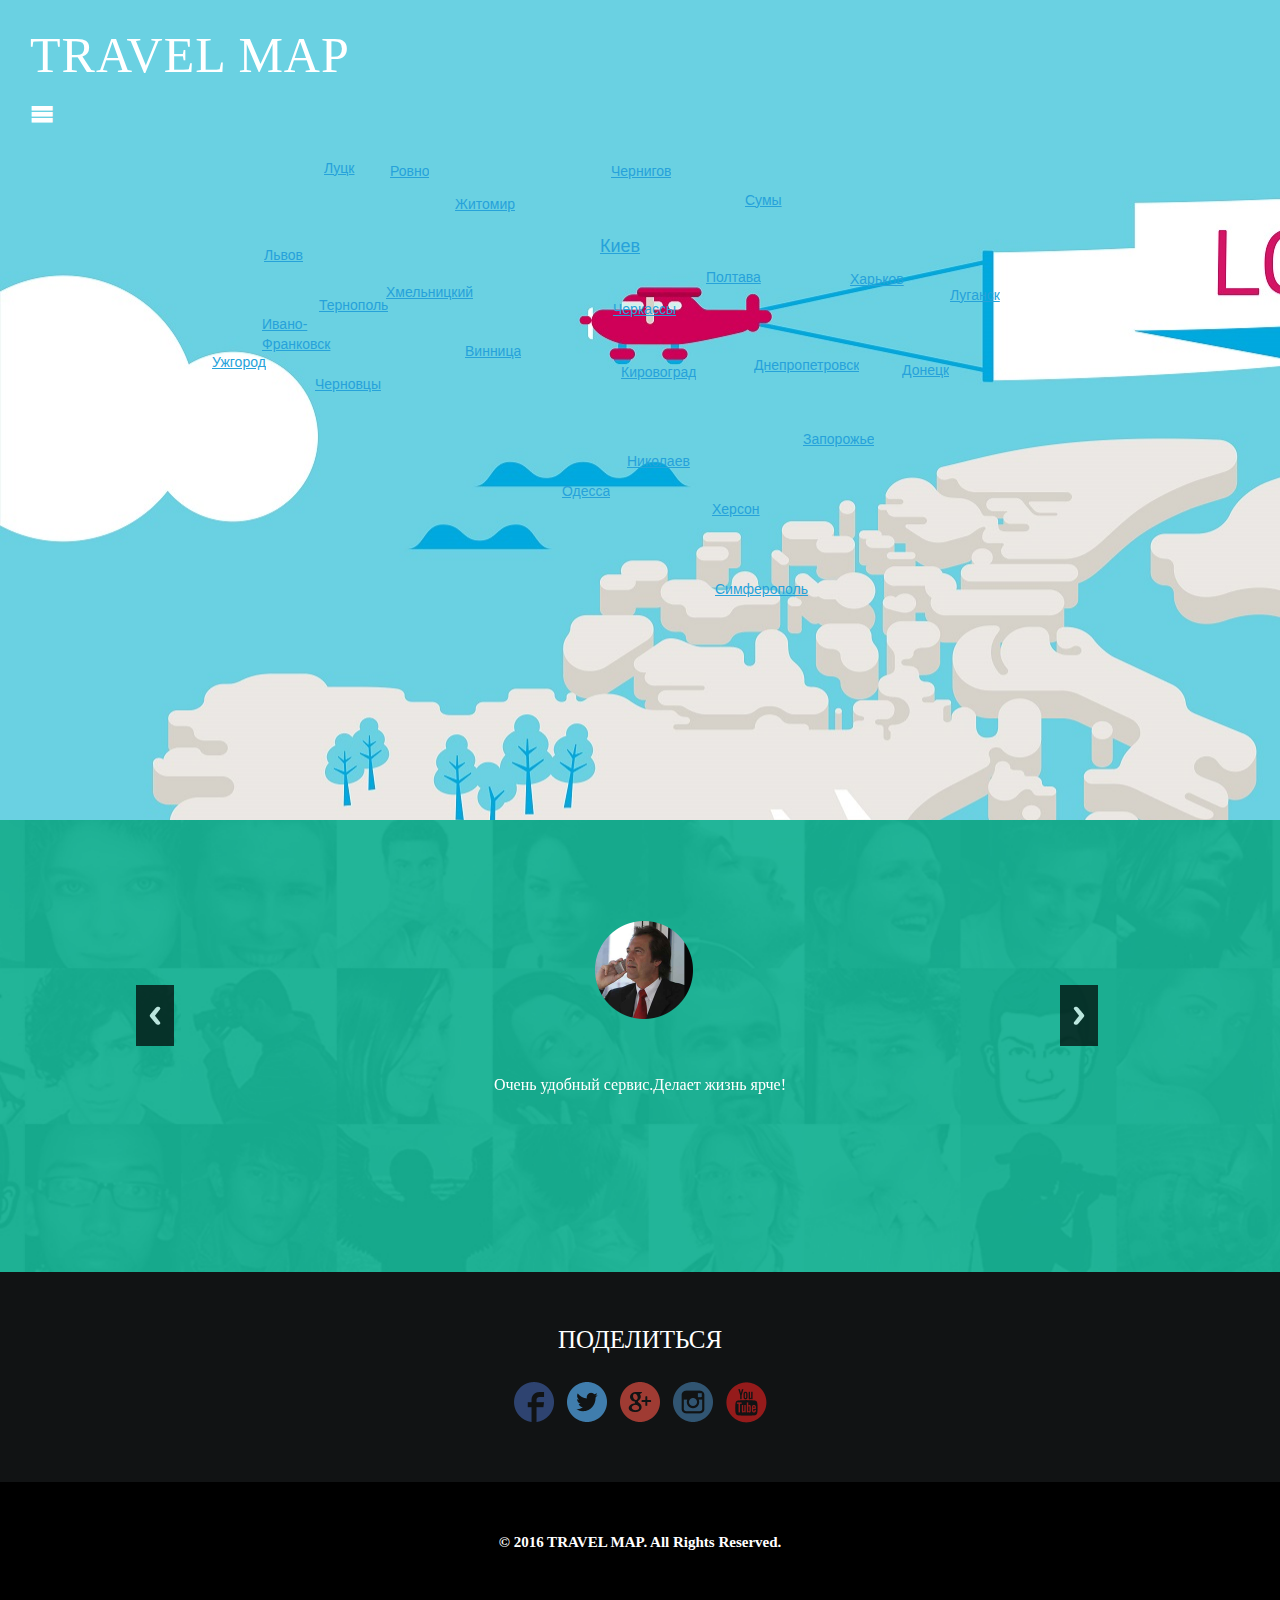
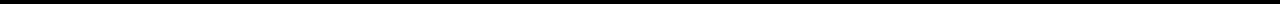
==== commit bfc5925d: "fix" ====
--- a/web/index.html
+++ b/web/index.html
@@ -9,9 +9,7 @@
 
 	<link rel="stylesheet" href="css/bootstrap.min.css" 	type="text/css" media="all">
     <link rel="stylesheet" href="css/style.css" 			type="text/css" media="all">
-    <link rel="stylesheet" href="css/style22.css" 			type="text/css" media="all">
-
-    <link rel="stylesheet" href="css/map.css" />
+		<link rel="stylesheet" href="css/map.css" />
 	<script src="js/jquery.min.js"></script>
 	<script src="js/jquery-ui-min.js"></script>
 	<script src="js/map_init-min.js"></script>
@@ -101,30 +99,7 @@
         <img class="map-ukraine-overlay" alt="" usemap="#map-ukraine1" src="img/map-ukraine-overlay.png" />
         <map id="map-ukraine1" name="map-ukraine1">
         </map>
-           <a  href="javascript:void(0)" onclick="toggle_visibility('popupBoxPosition');" class="rl rgn_lnk1" id="Cherkassy" rel="Cherkassy">Черкассы</a> 
-           <a  href="javascript:void(0)" onclick="toggle_visibility('popupBoxPosition');"class="rl rgn_lnk2" id="Chernigov" rel="Chernigov">Чернигов</a> 
-           <a  href="javascript:void(0)" onclick="toggle_visibility('popupBoxPosition');" class="rl rgn_lnk4" id="Simferopol" rel="Simferopol">Симферополь</a> 
-           <a  href="javascript:void(0)" onclick="toggle_visibility('popupBoxPosition');" class="rl rgn_lnk5" id="Dnepropetrovsk" rel="Dnepropetrovsk">Днепр</a>
-           <a  href="javascript:void(0)" onclick="toggle_visibility('popupBoxPosition');" class="rl rgn_lnk6" id="Donetsk" rel="Donetsk">Донецк</a> 
-           <a  href="javascript:void(0)" onclick="toggle_visibility('popupBoxPosition');" class="rl rgn_lnk8" id="Harkov" rel="Harkov">Харьков</a> 
-           <a  href="javascript:void(0)" onclick="toggle_visibility('popupBoxPosition');" class="rl rgn_lnk9" id="Kherson" rel="Kherson">Херсон</a> 
-           <a  href="javascript:void(0)" onclick="toggle_visibility('popupBoxPosition');" class="rl rgn_lnk10" id="Khmelnitskiy" rel="Khmelnitskiy">Хмельницкий</a> 
-           <a  href="javascript:void(0)" onclick="toggle_visibility('popupBoxPosition');" class="rl rgn_lnk11" id="Kiev" rel="Kiev">Киев</a> 
-           <a  href="javascript:void(0)" onclick="toggle_visibility('popupBoxPosition');" class="rl rgn_lnk12" id="Kirovograd" rel="Kirovograd">Кировоград</a> 
-           <a  href="javascript:void(0)" onclick="toggle_visibility('popupBoxPosition');" class="rl rgn_lnk13" id="Lugansk" rel="Lugansk">Луганск</a> 
-           <a  href="javascript:void(0)" onclick="toggle_visibility('popupBoxPosition');" class="rl rgn_lnk14" id="Lutsk" rel="Lutsk">Луцк</a> 
-           <a  href="javascript:void(0)" onclick="toggle_visibility('popupBoxPosition');" class="rl rgn_lnk15" id="Lvov" rel="Lvov">Львов</a> 
-           <a  href="javascript:void(0)" onclick="toggle_visibility('popupBoxPosition');" class="rl rgn_lnk16" id="Nikolaev" rel="Nikolaev">Николаев</a>
-           <a  href="javascript:void(0)" onclick="toggle_visibility('popupBoxPosition');" class="rl rgn_lnk17" id="Odessa" rel="Odessa">Одесса</a> 
-           <a  href="javascript:void(0)" onclick="toggle_visibility('popupBoxPosition');" class="rl rgn_lnk18" id="Poltava" rel="Poltava">Полтава</a> 
-           <a  href="javascript:void(0)" onclick="toggle_visibility('popupBoxPosition');" class="rl rgn_lnk19" id="Rovno" rel="Rovno">Ровно</a> 
-           <a  href="javascript:void(0)" onclick="toggle_visibility('popupBoxPosition');" class="rl rgn_lnk20" id="Sumy" rel="Sumy">Сумы</a>
-           <a  href="javascript:void(0)" onclick="toggle_visibility('popupBoxPosition');" class="rl rgn_lnk22" id="Uzhgorod" rel="Uzhgorod">Ужгород</a>
-           <a  href="javascript:void(0)" onclick="toggle_visibility('popupBoxPosition');" class="rl rgn_lnk23" id="Vinnitsa" rel="Vinnitsa">Винница</a> 
-           <a  href="javascript:void(0)" onclick="toggle_visibility('popupBoxPosition');" class="rl rgn_lnk24" id="Zaporozhye" rel="Zaporozhye">Запорожье</a> 
-           <a  href="javascript:void(0)" onclick="toggle_visibility('popupBoxPosition');" class="rl rgn_lnk25" id="Zhitomir" rel="Zhitomir">Житомир</a>
-           <a  href="javascript:void(0)" onclick="toggle_visibility('popupBoxPosition');" class="rl rgn_lnk7" id="Ivano-Frankovsk" rel="Ivano-Frankovsk">Ивано-Франковск</a> 
-           <a  href="javascript:void(0)" onclick="toggle_visibility('popupBoxPosition');" class="rl rgn_lnk21" id="Ternopol" rel="Ternopol">Тернополь</a> <a href="/cities/Chernovtsy" class="rl rgn_lnk3" id="Chernovtsy" rel="Chernovtsy">Черновцы</a> </div>
+        <a href="/cities/Cherkassy" class="rl rgn_lnk1" id="Cherkassy" rel="Cherkassy">Черкассы</a> <a href="/cities/Chernigov" class="rl rgn_lnk2" id="Chernigov" rel="Chernigov">Чернигов</a> <a href="/cities/Simferopol" class="rl rgn_lnk4" id="Simferopol" rel="Simferopol">Симферополь</a> <a href="/cities/Dnepropetrovsk" class="rl rgn_lnk5" id="Dnepropetrovsk" rel="Dnepropetrovsk">Днепропетровск</a> <a href="/cities/Donetsk" class="rl rgn_lnk6" id="Donetsk" rel="Donetsk">Донецк</a> <a href="/cities/Harkov" class="rl rgn_lnk8" id="Harkov" rel="Harkov">Харьков</a> <a href="/cities/Kherson" class="rl rgn_lnk9" id="Kherson" rel="Kherson">Херсон</a> <a href="/cities/Khmelnitskiy" class="rl rgn_lnk10" id="Khmelnitskiy" rel="Khmelnitskiy">Хмельницкий</a> <a href="/cities/Kiev" class="rl rgn_lnk11" id="Kiev" rel="Kiev">Киев</a> <a href="/cities/Kirovograd" class="rl rgn_lnk12" id="Kirovograd" rel="Kirovograd">Кировоград</a> <a href="/cities/Lugansk" class="rl rgn_lnk13" id="Lugansk" rel="Lugansk">Луганск</a> <a href="/cities/Lutsk" class="rl rgn_lnk14" id="Lutsk" rel="Lutsk">Луцк</a> <a href="/cities/Lvov" class="rl rgn_lnk15" id="Lvov" rel="Lvov">Львов</a> <a href="/cities/Nikolaev" class="rl rgn_lnk16" id="Nikolaev" rel="Nikolaev">Николаев</a> <a href="/cities/Odessa" class="rl rgn_lnk17" id="Odessa" rel="Odessa">Одесса</a> <a href="/cities/Poltava" class="rl rgn_lnk18" id="Poltava" rel="Poltava">Полтава</a> <a href="/cities/Rovno" class="rl rgn_lnk19" id="Rovno" rel="Rovno">Ровно</a> <a href="/cities/Sumy" class="rl rgn_lnk20" id="Sumy" rel="Sumy">Сумы</a> <a href="/cities/Uzhgorod" class="rl rgn_lnk22" id="Uzhgorod" rel="Uzhgorod">Ужгород</a> <a href="/cities/Vinnitsa" class="rl rgn_lnk23" id="Vinnitsa" rel="Vinnitsa">Винница</a> <a href="/cities/Zaporozhye" class="rl rgn_lnk24" id="Zaporozhye" rel="Zaporozhye">Запорожье</a> <a href="/cities/Zhitomir" class="rl rgn_lnk25" id="Zhitomir" rel="Zhitomir">Житомир</a> <a href="/cities/Ivano-Frankovsk" class="rl rgn_lnk7" id="Ivano-Frankovsk" rel="Ivano-Frankovsk">Ивано-Франковск</a> <a href="/cities/Ternopol" class="rl rgn_lnk21" id="Ternopol" rel="Ternopol">Тернополь</a> <a href="/cities/Chernovtsy" class="rl rgn_lnk3" id="Chernovtsy" rel="Chernovtsy">Черновцы</a> </div>
     </div>
    
     <div class="map_preloader">
@@ -167,7 +142,7 @@
 				<div class="w3">
                     
 			<div class="signin-form profile">
-                <a  href="javascript:void(0)" onclick="toggle_visibility('popupBoxPosition');" id="btnCloseAuthorization"><img class="close_image" src="images/close.png" alt="закрыть"></a>
+                <a  href="javascript:void(0)" onclick="toggle_visibility('popupBoxOnePosition');" id="btnCloseAuthorization"><img class="close_image" src="images/close.png" alt="закрыть"></a>
                     
 				<h3>Вход</h3>
 				
@@ -194,116 +169,6 @@
 			</div>
 		
 
-         <div id="popupBoxPosition">
-				<div class="main">
-		
-		<div class="w3l_main_grid">
-			<div class="w3l_main_grid1">
-                                <a  href="javascript:void(0)" onclick="toggle_visibility('popupBoxPosition');" id="btnCloseAuthorization"><img class="close_city" src="images/close.png" alt="закрыть"></a>
-
-				<div class="w3l_main_grid1_left">
-				</div>
-				
-				<div class="clear"> </div>
-				<div class="w3l_main_grid1_sub">
-					<img src="images/chercassy.jpg" alt=" " class="img-responsive" />
-					<h2>Черкассы</h2>
-				</div>
-			</div>
-			<div class="w3l_main_grid2">
-				<div class="sap_tabs">
-
-					<div id="horizontalTab" style="display: block; width: 100%; margin: 0px;">
-						<div class="resp-tabs-container">
-						
-							<div class="tab-1 resp-tab-content" aria-labelledby="tab_item-1">
-								<div class="wthree_tab_grid">
-									<h4>О городе</h4>
-									Черка́ссы (укр. Черка́си) — город Украины, административный центр Черкасской области и Черкасского района (не входит в его состав), а также центр Черкасской агломерации. Черкассы являются региональным центром Центральной Украины, промышленным центром Центрального экономического района, значительным культурным и образовательным центром. Город сыграл значительную роль в формировании казачества. Рост города, особенно после получения им статуса областного центра, привёл к преобразованию его в большой промышленный и культурный центр региона.
-								</div>
-							</div>
-							<div class="tab-2 resp-tab-content" aria-labelledby="tab_item-2">
-								<div class="wthree_tab_grid">
-									<h4>New Projects</h4>
-									<ol>
-										<li>mattis volutpat ante<span>Nulla eleifend nisi id quam interdum, id dictum urna viverra</span></li>
-										<li>dictum tincidunt sem sed<span>Nulla eleifend nisi id quam interdum, id dictum urna viverra</span></li>
-										<li>Praesent sem quam<span>Nulla eleifend nisi id quam interdum, id dictum urna viverra</span></li>
-										<li>amet dignissim felis<span>Nulla eleifend nisi id quam interdum, id dictum urna viverra</span></li>
-										<li>dictum urna viverra<span>Nulla eleifend nisi id quam interdum, id dictum urna viverra</span></li>
-									</ol>
-								</div>
-							</div>
-							<div class="tab-3 resp-tab-content" aria-labelledby="tab_item-3">
-								<div class="wthree_tab_grid">
-									<h4>Chats</h4>
-									<div class="agile_activity_row">
-										<div class="agile_activity_img"><img src="images/1.png" alt=" " /><span>10:00 PM</span></div>
-										<div class="agile_activity_img1">
-											<div class="agile_activity_sub">
-												<h5>Meagan Fisher</h5>
-												<p>Hello !</p>
-											</div>
-										</div>
-										<div class="clear"> </div>
-									</div>
-									<div class="agile_activity_row">
-										<div class="agile_activity_desc1"></div>
-										<div class="agile_activity_img2">
-											<div class="agile_activity_sub1">
-												<h5>Pooja Lii</h5>
-												<p>Hi,How are you ? What about our next meeting?</p>
-											</div>
-										</div>
-										<div class="agile_activity_img"><img src="images/6.png" class="img-responsive" alt=""><span>10:02 PM</span></div>
-										<div class="clear"> </div>
-									</div>
-									<div class="agile_activity_row">
-										<div class="agile_activity_img"><img src="images/1.png" alt=" " /><span>10:10 PM</span></div>
-										<div class="agile_activity_img1">
-											<div class="agile_activity_sub">
-												<h5>Meagan Fisher</h5>
-												<p>Yeah Fine!</p>
-											</div>
-										</div>
-										<div class="clear"> </div>
-									</div>
-								</div>
-							</div>
-							
-						</div>
-						
-						<ul class="resp-tabs-list">
-							<li class="resp-tab-item" aria-controls="tab_item-1" role="tab"><h2><span class="w3ls_figure"> </span></h2></li>
-							<li class="resp-tab-item" aria-controls="tab_item-2" role="tab"><span class="w3ls_figure1"> </span></li>
-							<li class="resp-tab-item" aria-controls="tab_item-3" role="tab"><span class="w3ls_figure2"> </span></li>
-							<div class="clear"> </div>
-						</ul>
-					</div>
-				</div>
-				<script src="js/easyResponsiveTabs.js" type="text/javascript"></script>
-				<script type="text/javascript">
-					$(document).ready(function () {
-						$('#horizontalTab').easyResponsiveTabs({
-							type: 'default', //Types: default, vertical, accordion           
-							width: 'auto', //auto or any width like 600px
-							fit: true   // 100% fit in a container
-						});
-					});			
-				</script>
-			</div>
-		</div>
-		
-	</div>
-				
-			</div>
-        
-        
-        
-        
-        
-        
-        
        <div id="popupBoxTwoPosition">
 			<div class="popupBoxWrapper">
 					<div class="agile">
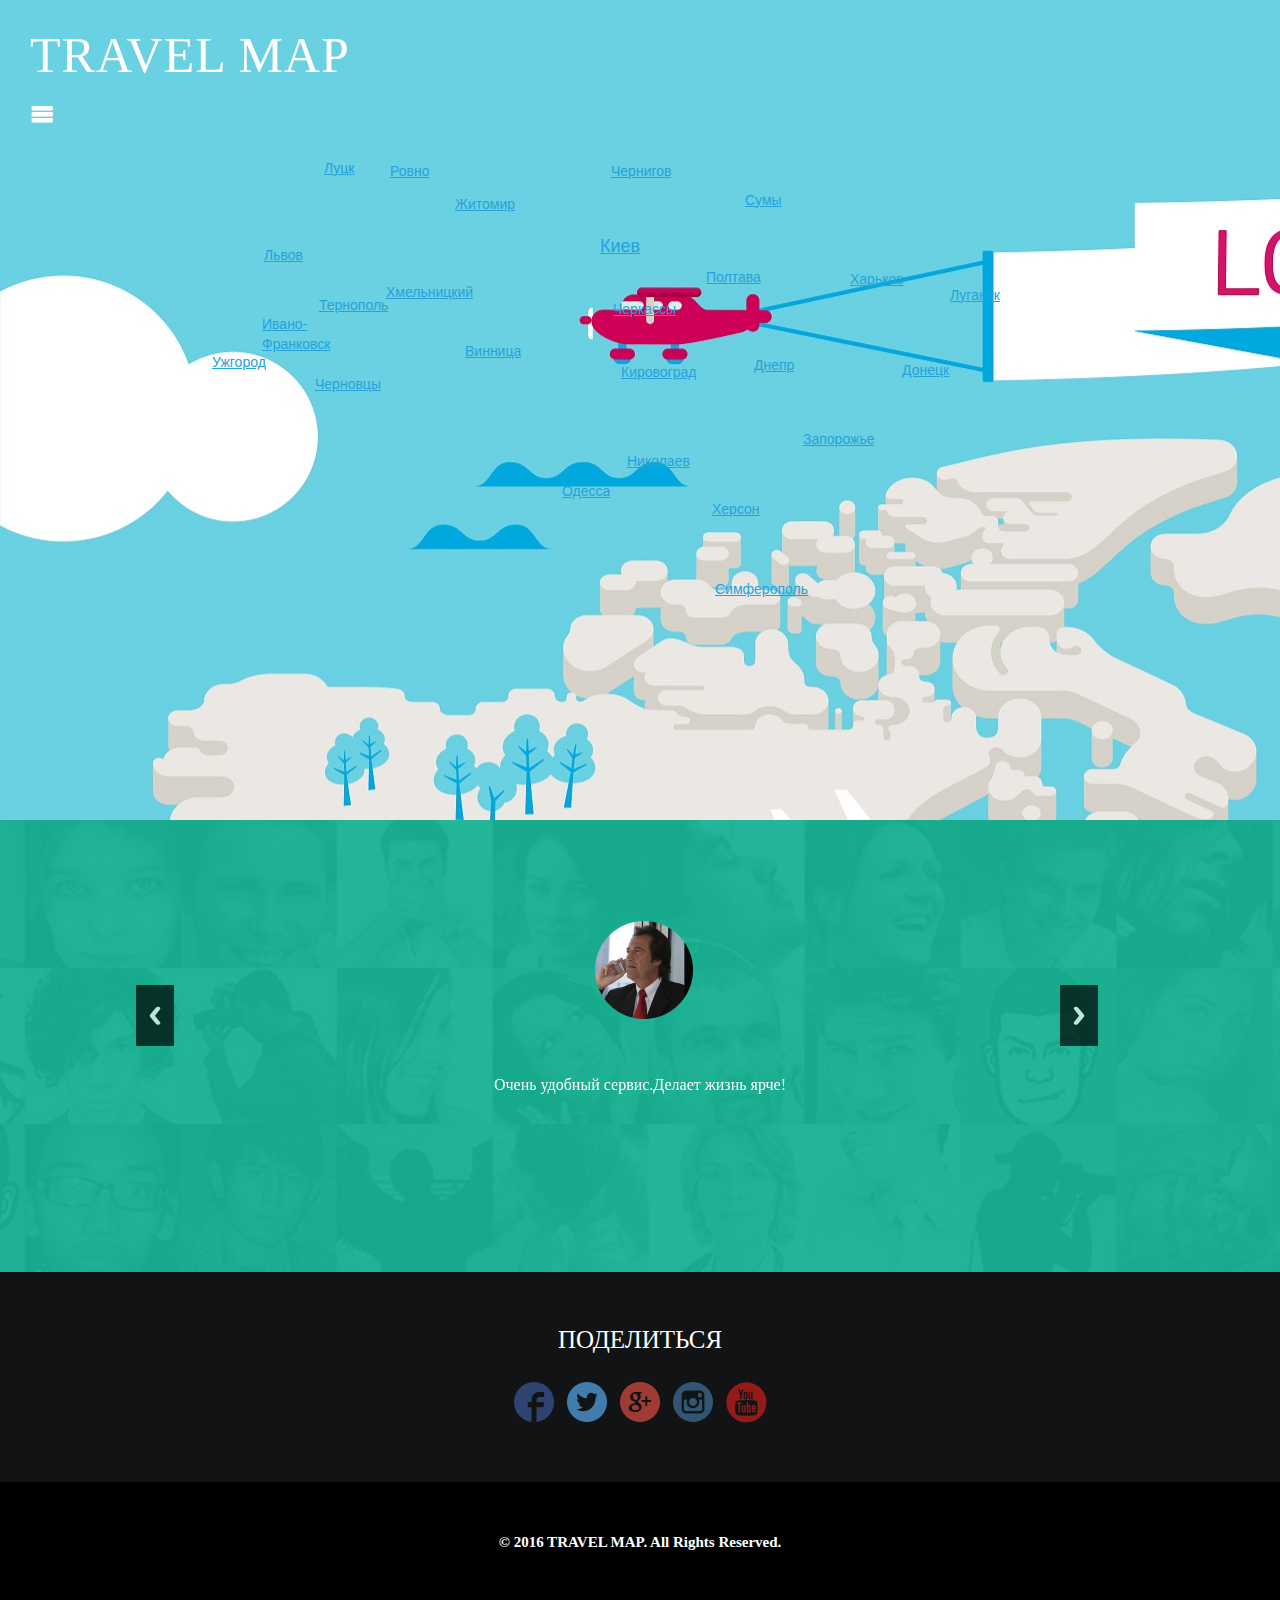
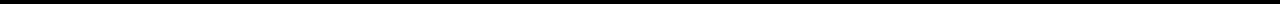
==== commit a7444dee: "Тип Слияние" ====
--- a/web/index.html
+++ b/web/index.html
@@ -9,7 +9,9 @@
 
 	<link rel="stylesheet" href="css/bootstrap.min.css" 	type="text/css" media="all">
     <link rel="stylesheet" href="css/style.css" 			type="text/css" media="all">
-		<link rel="stylesheet" href="css/map.css" />
+    <link rel="stylesheet" href="css/style22.css" 			type="text/css" media="all">
+
+    <link rel="stylesheet" href="css/map.css" />
 	<script src="js/jquery.min.js"></script>
 	<script src="js/jquery-ui-min.js"></script>
 	<script src="js/map_init-min.js"></script>
@@ -99,7 +101,31 @@
         <img class="map-ukraine-overlay" alt="" usemap="#map-ukraine1" src="img/map-ukraine-overlay.png" />
         <map id="map-ukraine1" name="map-ukraine1">
         </map>
-        <a href="/cities/Cherkassy" class="rl rgn_lnk1" id="Cherkassy" rel="Cherkassy">Черкассы</a> <a href="/cities/Chernigov" class="rl rgn_lnk2" id="Chernigov" rel="Chernigov">Чернигов</a> <a href="/cities/Simferopol" class="rl rgn_lnk4" id="Simferopol" rel="Simferopol">Симферополь</a> <a href="/cities/Dnepropetrovsk" class="rl rgn_lnk5" id="Dnepropetrovsk" rel="Dnepropetrovsk">Днепропетровск</a> <a href="/cities/Donetsk" class="rl rgn_lnk6" id="Donetsk" rel="Donetsk">Донецк</a> <a href="/cities/Harkov" class="rl rgn_lnk8" id="Harkov" rel="Harkov">Харьков</a> <a href="/cities/Kherson" class="rl rgn_lnk9" id="Kherson" rel="Kherson">Херсон</a> <a href="/cities/Khmelnitskiy" class="rl rgn_lnk10" id="Khmelnitskiy" rel="Khmelnitskiy">Хмельницкий</a> <a href="/cities/Kiev" class="rl rgn_lnk11" id="Kiev" rel="Kiev">Киев</a> <a href="/cities/Kirovograd" class="rl rgn_lnk12" id="Kirovograd" rel="Kirovograd">Кировоград</a> <a href="/cities/Lugansk" class="rl rgn_lnk13" id="Lugansk" rel="Lugansk">Луганск</a> <a href="/cities/Lutsk" class="rl rgn_lnk14" id="Lutsk" rel="Lutsk">Луцк</a> <a href="/cities/Lvov" class="rl rgn_lnk15" id="Lvov" rel="Lvov">Львов</a> <a href="/cities/Nikolaev" class="rl rgn_lnk16" id="Nikolaev" rel="Nikolaev">Николаев</a> <a href="/cities/Odessa" class="rl rgn_lnk17" id="Odessa" rel="Odessa">Одесса</a> <a href="/cities/Poltava" class="rl rgn_lnk18" id="Poltava" rel="Poltava">Полтава</a> <a href="/cities/Rovno" class="rl rgn_lnk19" id="Rovno" rel="Rovno">Ровно</a> <a href="/cities/Sumy" class="rl rgn_lnk20" id="Sumy" rel="Sumy">Сумы</a> <a href="/cities/Uzhgorod" class="rl rgn_lnk22" id="Uzhgorod" rel="Uzhgorod">Ужгород</a> <a href="/cities/Vinnitsa" class="rl rgn_lnk23" id="Vinnitsa" rel="Vinnitsa">Винница</a> <a href="/cities/Zaporozhye" class="rl rgn_lnk24" id="Zaporozhye" rel="Zaporozhye">Запорожье</a> <a href="/cities/Zhitomir" class="rl rgn_lnk25" id="Zhitomir" rel="Zhitomir">Житомир</a> <a href="/cities/Ivano-Frankovsk" class="rl rgn_lnk7" id="Ivano-Frankovsk" rel="Ivano-Frankovsk">Ивано-Франковск</a> <a href="/cities/Ternopol" class="rl rgn_lnk21" id="Ternopol" rel="Ternopol">Тернополь</a> <a href="/cities/Chernovtsy" class="rl rgn_lnk3" id="Chernovtsy" rel="Chernovtsy">Черновцы</a> </div>
+           <a  href="javascript:void(0)" onclick="getCity(1);" class="rl rgn_lnk1" id="Cherkassy" rel="Cherkassy">Черкассы</a> 
+           <a  href="javascript:void(0)" onclick="getCity(2);"class="rl rgn_lnk2" id="Chernigov" rel="Chernigov">Чернигов</a> 
+           <a  href="javascript:void(0)" onclick="getCity(4);" class="rl rgn_lnk4" id="Simferopol" rel="Simferopol">Симферополь</a> 
+           <a  href="javascript:void(0)" onclick="getCity(5);" class="rl rgn_lnk5" id="Dnepropetrovsk" rel="Dnepropetrovsk">Днепр</a>
+           <a  href="javascript:void(0)" onclick="getCity(6);" class="rl rgn_lnk6" id="Donetsk" rel="Donetsk">Донецк</a> 
+           <a  href="javascript:void(0)" onclick="getCity(7);" class="rl rgn_lnk7" id="Ivano-Frankovsk" rel="Ivano-Frankovsk">Ивано-Франковск</a> 
+           <a  href="javascript:void(0)" onclick="getCity(8);" class="rl rgn_lnk8" id="Harkov" rel="Harkov">Харьков</a> 
+           <a  href="javascript:void(0)" onclick="getCity(9);" class="rl rgn_lnk9" id="Kherson" rel="Kherson">Херсон</a> 
+           <a  href="javascript:void(0)" onclick="getCity(10);" class="rl rgn_lnk10" id="Khmelnitskiy" rel="Khmelnitskiy">Хмельницкий</a> 
+           <a  href="javascript:void(0)" onclick="getCity(11);" class="rl rgn_lnk11" id="Kiev" rel="Kiev">Киев</a> 
+           <a  href="javascript:void(0)" onclick="getCity(12);" class="rl rgn_lnk12" id="Kirovograd" rel="Kirovograd">Кировоград</a> 
+           <a  href="javascript:void(0)" onclick="getCity(13);" class="rl rgn_lnk13" id="Lugansk" rel="Lugansk">Луганск</a> 
+           <a  href="javascript:void(0)" onclick="getCity(14);" class="rl rgn_lnk14" id="Lutsk" rel="Lutsk">Луцк</a> 
+           <a  href="javascript:void(0)" onclick="getCity(15);" class="rl rgn_lnk15" id="Lvov" rel="Lvov">Львов</a> 
+           <a  href="javascript:void(0)" onclick="getCity(16);" class="rl rgn_lnk16" id="Nikolaev" rel="Nikolaev">Николаев</a>
+           <a  href="javascript:void(0)" onclick="getCity(17);" class="rl rgn_lnk17" id="Odessa" rel="Odessa">Одесса</a> 
+           <a  href="javascript:void(0)" onclick="getCity(18);" class="rl rgn_lnk18" id="Poltava" rel="Poltava">Полтава</a> 
+           <a  href="javascript:void(0)" onclick="getCity(19);" class="rl rgn_lnk19" id="Rovno" rel="Rovno">Ровно</a> 
+           <a  href="javascript:void(0)" onclick="getCity(20);" class="rl rgn_lnk20" id="Sumy" rel="Sumy">Сумы</a>
+           <a  href="javascript:void(0)" onclick="getCity(21);" class="rl rgn_lnk21" id="Ternopol" rel="Ternopol">Тернополь</a>
+           <a  href="javascript:void(0)" onclick="getCity(22);" class="rl rgn_lnk22" id="Uzhgorod" rel="Uzhgorod">Ужгород</a>
+           <a  href="javascript:void(0)" onclick="getCity(23);" class="rl rgn_lnk23" id="Vinnitsa" rel="Vinnitsa">Винница</a> 
+           <a  href="javascript:void(0)" onclick="getCity(24);" class="rl rgn_lnk24" id="Zaporozhye" rel="Zaporozhye">Запорожье</a> 
+           <a  href="javascript:void(0)" onclick="getCity(25);" class="rl rgn_lnk25" id="Zhitomir" rel="Zhitomir">Житомир</a>
+           <a  href="javascript:void(0)" onclick="getCity(3);" class="rl rgn_lnk3" id="Chernovtsy" rel="Chernovtsy">Черновцы</a> </div>
     </div>
    
     <div class="map_preloader">
@@ -136,61 +162,7 @@
 	</div> 
     
     
-    
-    <div id="popupBoxOnePosition">
-			<div class="popupBoxWrapper">
-				<div class="w3">
-                    
-			<div class="signin-form profile">
-                <a  href="javascript:void(0)" onclick="toggle_visibility('popupBoxOnePosition');" id="btnCloseAuthorization"><img class="close_image" src="images/close.png" alt="закрыть"></a>
-                    
-				<h3>Вход</h3>
-				
-				<div class="login-form">
-					<form id="authorization" action="authorization.php" method="post">
-						<input type="text" name="email" placeholder="E-mail" required="">
-						<input type="password" name="password" placeholder="Пароль" required="">
-						<div class="tp">
-							<input type="submit" value="ВОЙТИ" id="submitv">
-						</div>
-					</form>
-                    <div id="ackv"></div>
-				</div>
-				<div class="header-social wthree">
-							<a href="#" class="face"><h5>Facebook</h5></a>
-							<a href="#" class="goog"><h5>Google+</h5></a>
-							<div class="clear"></div>
-						</div>
-				<p><a href="javascript:void(0)" onclick="toggle_visibility('popupBoxTwoPosition');"> Регистрация</a></p>
-			</div>
-		
-			</div>
-				</div>
-			</div>
-		
-
-       <div id="popupBoxTwoPosition">
-			<div class="popupBoxWrapper">
-					<div class="agile">
-			<div class="signin-form profile">
-                <a  href="javascript:void(0)" onclick="toggle_visibility('popupBoxTwoPosition');" id="btnCloseRegister"><img class="close_image" src="images/close.png" alt="закрыть"></a>
-				<h3>Регистрация</h3>
-				
-				<div class="login-form">
-					<form id="register" action="register.php" method="post">
-						<input type="text" name="email" placeholder="E-mail" required="" >
-						<input type="text" name="login" placeholder="Логин" required="">
-						<input type="password" name="password" placeholder="Пароль" required="">
-						<input type="password" name="r_password" placeholder="Повторите пароль" required="">
-						<input type="submit" value="Зарегистрироваться" id="submit">
-					</form>
-<div id="ack"></div>
-				</div>
-				
-			</div>
-		</div>
-				</div>
-			</div>
+   
 		
 	<div class="clearfix"></div>
 	
@@ -256,9 +228,219 @@
 		<!-- //СЛАЙДЕР ОТЗЫВОВ -->
 
 		<!-- СКРИПТ ДЛЯ МЕНЮ -->
+        <script type="text/javascript" src="js/description.js"></script>
         <script type="text/javascript" src="js/register_form.js"></script>
         <script type="text/javascript" src="js/authorization_form.js"></script>
 			<script src="js/ytmenu.js"></script>
 		<!-- //СКРИПТ ДЛЯ МЕНЮ -->
-</body>
+
+         
+    <div id="popupBoxOnePosition">
+			<div class="popupBoxWrapper">
+				<div class="w3">
+                    
+			<div class="signin-form profile">
+                <a  href="javascript:void(0)" onclick="toggle_visibility('popupBoxOnePosition');" id="btnCloseAuthorization"><img class="close_image" src="images/close.png" alt="закрыть"></a>
+                    
+				<h3>Вход</h3>
+				
+				<div class="login-form">
+					<form id="authorization" action="authorization.php" method="post">
+						<input type="text" name="email" placeholder="E-mail" required="">
+						<input type="password" name="password" placeholder="Пароль" required="">
+						<div class="tp">
+							<input type="submit" value="ВОЙТИ" id="submitv">
+						</div>
+					</form>
+                    <div id="ackv"></div>
+				</div>
+				<div class="header-social wthree">
+							<a href="#" class="face"><h5>Facebook</h5></a>
+							<a href="#" class="goog"><h5>Google+</h5></a>
+							<div class="clear"></div>
+						</div>
+				<p><a href="javascript:void(0)" onclick="toggle_visibility('popupBoxTwoPosition');"> Регистрация</a></p>
+			</div>
+		
+			</div>
+				</div>
+			</div>
+		
+
+
+        
+        
+        
+          <div id="popupBoxPosition">
+				<div class="main">
+		<div class="w3l_main_grid">
+					<div class="w3l_main_grid1">
+                                <a  href="javascript:void(0)" onclick="toggle_visibility('popupBoxPosition');" id="btnCloseAuthorization"><img class="close_city" src="images/close.png" alt="закрыть"></a>
+
+				<div class="w3l_main_grid1_left">
+				</div>
+				
+				<div class="clear"> </div>
+				<div class="w3l_main_grid1_sub">
+					<img src="#" alt=" " class="img-responsive" id="city_photo"/>
+					<h2><div id="city_title"></div></h2>
+				</div>
+			</div>
+			<div class="w3l_main_grid2">
+				<div class="sap_tabs">
+
+					<div id="horizontalTab" style="display: block; width: 100%; margin: 0px;">
+						<div class="resp-tabs-container">
+						
+							<div class="tab-1 resp-tab-content" aria-labelledby="tab_item-1">
+								 <div class="wthree_tab_grid">
+                                    <h4>О городе</h4>
+                                    <div id="city_description"></div>
+								</div>
+							</div>
+							<div class="tab-2 resp-tab-content" aria-labelledby="tab_item-2">
+								<div class="wthree_tab_grid">
+    
+      <label class="tasks-list-item">
+        <input type="checkbox" name="task_1" value="1" class="tasks-list-cb" checked>
+        <span class="tasks-list-mark"></span>
+        <span class="tasks-list-desc">On your mark</span>
+      </label>
+      <label class="tasks-list-item">
+        <input type="checkbox" name="task_2" value="1" class="tasks-list-cb" checked>
+        <span class="tasks-list-mark"></span>
+        <span class="tasks-list-desc">Get set</span>
+      </label>
+      <label class="tasks-list-item">
+        <input type="checkbox" name="task_3" value="1" class="tasks-list-cb">
+        <span class="tasks-list-mark"></span>
+        <span class="tasks-list-desc">Go!</span>
+      </label>
+
+                                         <label class="tasks-list-item">
+        <input type="checkbox" name="task_2" value="1" class="tasks-list-cb" checked>
+        <span class="tasks-list-mark"></span>
+        <span class="tasks-list-desc">Get set</span>
+      </label>
+      <label class="tasks-list-item">
+        <input type="checkbox" name="task_3" value="1" class="tasks-list-cb">
+        <span class="tasks-list-mark"></span>
+        <span class="tasks-list-desc">Go!</span>
+      </label>
+
+                                         <label class="tasks-list-item">
+        <input type="checkbox" name="task_2" value="1" class="tasks-list-cb" checked>
+        <span class="tasks-list-mark"></span>
+        <span class="tasks-list-desc">Get set</span>
+      </label>
+      <label class="tasks-list-item">
+        <input type="checkbox" name="task_3" value="1" class="tasks-list-cb">
+        <span class="tasks-list-mark"></span>
+        <span class="tasks-list-desc">Go!</span>
+      </label>
+
+                                         <label class="tasks-list-item">
+        <input type="checkbox" name="task_2" value="1" class="tasks-list-cb" checked>
+        <span class="tasks-list-mark"></span>
+        <span class="tasks-list-desc">Get set</span>
+      </label>
+      <label class="tasks-list-item">
+        <input type="checkbox" name="task_3" value="1" class="tasks-list-cb">
+        <span class="tasks-list-mark"></span>
+        <span class="tasks-list-desc">Go!</span>
+      </label>
+
+								</div>
+							</div>
+							<div class="tab-3 resp-tab-content" aria-labelledby="tab_item-3">
+								<div class="wthree_tab_grid">
+									<h4>Chats</h4>
+									<div class="agile_activity_row">
+										<div class="agile_activity_img"><img src="images/1.png" alt=" " /><span>10:00 PM</span></div>
+										<div class="agile_activity_img1">
+											<div class="agile_activity_sub">
+												<h5>Meagan Fisher</h5>
+												<p>Hello !</p>
+											</div>
+										</div>
+										<div class="clear"> </div>
+									</div>
+									<div class="agile_activity_row">
+										<div class="agile_activity_desc1"></div>
+										<div class="agile_activity_img2">
+											<div class="agile_activity_sub1">
+												<h5>Pooja Lii</h5>
+												<p>Hi,How are you ? What about our next meeting?</p>
+											</div>
+										</div>
+										<div class="agile_activity_img"><img src="images/6.png" class="img-responsive" alt=""><span>10:02 PM</span></div>
+										<div class="clear"> </div>
+									</div>
+									<div class="agile_activity_row">
+										<div class="agile_activity_img"><img src="images/1.png" alt=" " /><span>10:10 PM</span></div>
+										<div class="agile_activity_img1">
+											<div class="agile_activity_sub">
+												<h5>Meagan Fisher</h5>
+												<p>Yeah Fine!</p>
+											</div>
+										</div>
+										<div class="clear"> </div>
+									</div>
+								</div>
+							</div>
+							
+						</div>
+						
+						<ul class="resp-tabs-list">
+							<li class="resp-tab-item" aria-controls="tab_item-1" role="tab"><h2><span class="w3ls_figure"> </span></h2></li>
+							<li class="resp-tab-item" aria-controls="tab_item-2" role="tab"><span class="w3ls_figure1"> </span></li>
+							<li class="resp-tab-item" aria-controls="tab_item-3" role="tab"><span class="w3ls_figure2"> </span></li>
+							<div class="clear"> </div>
+						</ul>
+					</div>
+				</div>
+				<script src="js/easyResponsiveTabs.js" type="text/javascript"></script>
+				<script type="text/javascript">
+					$(document).ready(function () {
+						$('#horizontalTab').easyResponsiveTabs({
+							type: 'default', //Types: default, vertical, accordion           
+							width: 'auto', //auto or any width like 600px
+							fit: true   // 100% fit in a container
+						});
+					});			
+				</script>
+			</div>
+		</div>
+		
+	</div>
+				
+			</div>
+        
+        
+        
+        
+        
+       <div id="popupBoxTwoPosition">
+			<div class="popupBoxWrapper">
+					<div class="agile">
+			<div class="signin-form profile">
+                <a  href="javascript:void(0)" onclick="toggle_visibility('popupBoxTwoPosition');" id="btnCloseRegister"><img class="close_image" src="images/close.png" alt="закрыть"></a>
+				<h3>Регистрация</h3>
+				
+				<div class="login-form">
+					<form id="register" action="register.php" method="post">
+						<input type="text" name="email" placeholder="E-mail" required="" >
+						<input type="text" name="login" placeholder="Логин" required="">
+						<input type="password" name="password" placeholder="Пароль" required="">
+						<input type="password" name="r_password" placeholder="Повторите пароль" required="">
+						<input type="submit" value="Зарегистрироваться" id="submit">
+					</form>
+<div id="ack"></div>
+				</div>
+				
+			</div>
+		</div>
+				</div>
+			</div>
+        </body>
 </html>--- a/web/css/style.css
+++ b/web/css/style.css
@@ -1087,7 +1087,6 @@
 
 .resp-tabs-container {
 /*-- w3layouts --*/
-	padding: 1em;
 	clear: left;
 	background:#f5f5f5;
 }
@@ -1100,7 +1099,6 @@
 
 .resp-tab-content {
 	display: none;
-	padding: 2em;
     background: #fff;
 }
 
@@ -1431,9 +1429,7 @@
 	}
 }
 @media (max-width: 480px){
-	.resp-tab-content {
-		padding: 1.5em;
-	}
+	
 	.wthree_tab_grid_sub_left p {
 		font-size: 13px;
 	}
@@ -1457,9 +1453,7 @@
 	.w3l_main_grid {
 		width: 95%;
 	}
-	.resp-tab-content {
-		padding: 1em;
-	}
+	
 	.resp-tab-item {
 		width: 24.73%;
 	}
@@ -1564,6 +1558,130 @@
     
     width: 10% !important;
     position: relative;
-left: 87%;}
+left: 87%;
+}
 .close_image{
-    +    
+    width: 10% !important;
+    position: relative;
+left: 45%;
+}
+
+    
+
+.tasks {
+  margin: 50px auto;
+  width: 240px;
+  background: white;
+  border: 1px solid #cdd3d7;
+  border-radius: 4px;
+  -webkit-box-shadow: 0 1px 2px rgba(0, 0, 0, 0.05);
+  box-shadow: 0 1px 2px rgba(0, 0, 0, 0.05);
+}
+
+.tasks-header {
+  position: relative;
+  line-height: 24px;
+  padding: 7px 15px;
+  color: #5d6b6c;
+  text-shadow: 0 1px rgba(255, 255, 255, 0.7);
+  background: #f0f1f2;
+  border-bottom: 1px solid #d1d1d1;
+  border-radius: 3px 3px 0 0;
+  background-image: -webkit-linear-gradient(top, #f5f7fd, #e6eaec);
+  background-image: -moz-linear-gradient(top, #f5f7fd, #e6eaec);
+  background-image: -o-linear-gradient(top, #f5f7fd, #e6eaec);
+  background-image: linear-gradient(to bottom, #f5f7fd, #e6eaec);
+  -webkit-box-shadow: inset 0 1px rgba(255, 255, 255, 0.5), 0 1px rgba(0, 0, 0, 0.03);
+  box-shadow: inset 0 1px rgba(255, 255, 255, 0.5), 0 1px rgba(0, 0, 0, 0.03);
+}
+
+.tasks-title {
+  line-height: inherit;
+  font-size: 14px;
+  font-weight: bold;
+  color: inherit;
+}
+
+.tasks-lists {
+  position: absolute;
+  top: 50%;
+  right: 10px;
+  margin-top: -11px;
+  padding: 10px 4px;
+  width: 19px;
+  height: 3px;
+  font: 0/0 serif;
+  text-shadow: none;
+  color: transparent;
+}
+.tasks-lists:before {
+  content: '';
+  display: block;
+  height: 3px;
+  background: #8c959d;
+  border-radius: 1px;
+  -webkit-box-shadow: 0 6px #8c959d, 0 -6px #8c959d;
+  box-shadow: 0 6px #8c959d, 0 -6px #8c959d;
+}
+
+.tasks-list-item {
+  display: block;
+  line-height: 24px;
+  padding: 12px 15px;
+  cursor: pointer;
+  -webkit-user-select: none;
+  -moz-user-select: none;
+  -ms-user-select: none;
+  user-select: none;
+}
+.tasks-list-item + .tasks-list-item {
+  border-top: 1px solid #f0f2f3;
+}
+
+.tasks-list-cb {
+  display: none;
+}
+
+.tasks-list-mark {
+  position: relative;
+  display: inline-block;
+  vertical-align: top;
+  margin-right: 12px;
+  width: 20px;
+  height: 20px;
+  border: 2px solid #c4cbd2;
+  border-radius: 12px;
+}
+.tasks-list-mark:before {
+  content: '';
+  display: none;
+  position: absolute;
+  top: 50%;
+  left: 50%;
+  margin: -5px 0 0 -6px;
+  height: 4px;
+  width: 8px;
+  border: solid #39ca74;
+  border-width: 0 0 4px 4px;
+  -webkit-transform: rotate(-45deg);
+  -moz-transform: rotate(-45deg);
+  -ms-transform: rotate(-45deg);
+  -o-transform: rotate(-45deg);
+  transform: rotate(-45deg);
+}
+.tasks-list-cb:checked ~ .tasks-list-mark {
+  border-color: #39ca74;
+}
+.tasks-list-cb:checked ~ .tasks-list-mark:before {
+  display: block;
+}
+
+.tasks-list-desc {
+  font-weight: bold;
+  color: #8a9a9b;
+}
+.tasks-list-cb:checked ~ .tasks-list-desc {
+  color: #34bf6e;
+  text-decoration: line-through;
+}
--- a/web/css/style22.css
+++ b/web/css/style22.css
@@ -0,0 +1,633 @@
+
+/*-- main --*/
+.wthree_footer_copy p{
+	font-size: 14px;
+    color: #fff;
+    margin: 3em 0 0;
+    line-height: 1.8em;
+    text-align: center;
+    padding: 0 1em;
+}
+.wthree_footer_copy p a{
+	color:#FF84F6;
+	text-decoration:none;
+}
+.wthree_footer_copy p a:hover{
+	color:#fff;
+}
+input[type="submit"],.wthree_footer_copy p a{
+	transition:.5s ease-in;
+	-webkit-transition:.5s ease-in;
+	-moz-transition:.5s ease-in;
+	-o-transition:.5s ease-in;
+	-ms-transition:.5s ease-in;
+}
+.main{
+	padding:4em 0;
+}
+.main h1{
+	text-align:center;
+	color:#fff;
+	font-size:2.5em;
+	margin-bottom:1em;
+}
+.w3l_main_grid{
+	width:30%;
+	margin:0 auto;
+}
+.w3l_main_grid1{
+	background-color: deepskyblue;
+    padding: 2em;
+}
+.w3l_main_grid1_left{
+	float:left;
+}
+.w3l_main_grid1_right{
+	float:right;
+}
+.w3l_main_grid1_right i{
+	width:5px;
+	height:5px;
+	border-radius:10px;
+	background:#fff;
+	display:block;
+	margin-bottom: 2px;
+	font-style:normal;
+}
+.w3l_main_grid1_sub{
+	text-align:center;
+}
+.menu {
+    display: inline-block;
+	position: relative;
+}
+.menu a {
+    display: block;
+}
+span.menu-icon{
+	display: block;
+	cursor: pointer;
+	margin: 0 0 0.5em 0;
+	position: relative;
+}
+
+ul.nav1{
+    z-index: 999;
+    width: 102px;
+    background-color: #FFF;
+    padding: 0.5em 1em;
+    position: absolute;
+	right: 0;
+}
+ul.nav1{
+    display: none;
+}
+ul.nav1 li {
+	display: block;
+    margin:0 0 1em;
+}
+ul.nav1 li a{
+	font-size: 14px;
+    color: #212121;
+	text-align: center;
+}
+ul.nav1 li a:hover{
+    color:#316EF1;
+}
+.w3l_main_grid1_sub h2{
+	font-size:1.2em;
+	color:#fff;
+	margin:.5em 0 0;
+	text-transform: uppercase;
+}
+.w3l_main_grid2{
+	background:#fff;
+}
+/*-- Tabs --*/
+
+.sap_tabs {
+	clear: both;
+}
+
+.tab_box {
+	background: #fd926d;
+	padding: 2em;
+}
+
+.top1 {
+	margin-top: 2%;
+}
+
+.resp-tabs-list {
+	list-style: none;
+	text-align: center;
+	border-top: 1px solid #DBDBDB;
+}
+
+.resp-tab-item {
+    cursor: pointer;
+    display: inline-block;
+    margin: 0;
+    outline: none;
+    -webkit-transition: all 0.3s ease-out;
+    -moz-transition: all 0.3s ease-out;
+    -ms-transition: all 0.3s ease-out;
+    -o-transition: all 0.3s ease-out;
+    transition: all 0.3s ease-out;
+    width: 33%;
+    background: #F5F5F5;
+    float: left;
+    padding: 1.5em 0;
+    border-right: 1px solid #DBDBDB;
+}
+
+.resp-tab-item li:last-child{
+	border-right:none;
+}
+
+.resp-tab-active {
+	text-shadow: none;
+}
+
+.resp-tabs-container {
+/*-- w3layouts --*/
+	padding: 1em;
+	clear: left;
+	background:#f5f5f5;
+}
+
+h2.resp-accordion {
+	cursor: pointer;
+	padding: 5px;
+	display: none;
+}
+
+.resp-tab-content {
+	display: none;
+	padding: 2em;
+    background: #fff;
+}
+
+.resp-content-active, .resp-accordion-active {
+	display: block;
+}
+
+.resp-tab-item label{
+	margin-right:8px;
+}
+.w3ls_figure{
+	background: url(../images/2.png) no-repeat 0px 0px;
+    display: block;
+    width: 32px;
+    height: 32px;
+    margin: 0 auto;
+}
+.w3ls_figure1{
+	background: url(../images/4.png) no-repeat 0px 0px;
+    display: block;
+    width: 32px;
+    height: 32px;
+    margin: 0 auto;
+}
+.w3ls_figure2{
+	background: url(../images/5.png) no-repeat 0px 0px;
+    display: block;
+    width: 32px;
+    height: 32px;
+    margin: 0 auto;
+}
+.w3ls_figure3{
+	background: url(../images/3.png) no-repeat 0px 0px;
+    display: block;
+    width: 32px;
+/*-- agileits --*/
+    height: 32px;
+    margin: 0 auto;
+}
+.resp-tab-active .w3ls_figure{
+	background: url(../images/2-.png) no-repeat 0px 0px;
+    display: block;
+    width: 32px;
+    height: 32px;
+    margin: 0 auto;
+}
+.resp-tab-active .w3ls_figure1{
+	background: url(../images/4-.png) no-repeat 0px 0px;
+    display: block;
+    width: 32px;
+    height: 32px;
+    margin: 0 auto;
+}
+.resp-tab-active .w3ls_figure2{
+	background: url(../images/5-.png) no-repeat 0px 0px;
+    display: block;
+    width: 32px;
+    height: 32px;
+    margin: 0 auto;
+}
+.resp-tab-active .w3ls_figure3{
+	background: url(../images/3-.png) no-repeat 0px 0px;
+    display: block;
+    width: 32px;
+    height: 32px;
+    margin: 0 auto;
+}
+.wthree_tab_grid h4{
+	font-size:1em;
+	color:#212121;
+	text-transform:uppercase;
+	padding-bottom:.5em;
+	margin-bottom:1em;
+	position:relative;
+	font-weight:700;
+}
+.wthree_tab_grid h4:after{
+	content: '';
+    background: #EF27E1;
+    width: 15%;
+    height: 1px;
+    position: absolute;
+    bottom: 0%;
+    left: 0%;
+}
+/*-- w3layouts --*/
+p.eget{
+	color: #999;
+    line-height:2em;
+    font-style: italic;
+    text-transform: capitalize;
+	font-size: 14px;
+}
+p.eget1{
+	color: #212121;
+    line-height:2em;
+	font-size: 14px;
+	margin:1em 0 2em;
+}
+.wthree_tab_grid_sub_left{
+	float:left;
+	width:26.2%;
+	padding:.5em;
+	text-align:center;
+	background:#316EF1;
+}
+.wthree_tab_grid_sub_left h5{
+	font-size:1.5em;
+	color:#fff;
+	font-weight:700;
+}
+.wthree_tab_grid_sub_left p{
+	color:#fff;
+	font-size:14px;
+	text-transform:uppercase;
+}
+.wthree_tab_grid_sub_left:nth-child(2){
+	margin:0 1em;
+}
+.wthree_tab_grid_list li{
+	display:inline-block;
+	color:#212121;
+	font-size:14px;
+	font-weight:700;
+}
+.wthree_tab_grid_list li:first-child{
+	padding-right:1em;
+}
+.wthree_tab_grid_list li span{
+	color:#999;
+	display:block;
+	font-weight:500;
+	margin:.5em 0 0;
+}
+.wthree_tab_grid_list li span a{
+/*-- agileits --*/
+	color:#999;
+	text-decoration:none;
+}
+ul.wthree_tab_grid_list {
+    padding: 1em 0 0;
+}
+.wthree_tab_grid ol{
+	padding:1em 0 0 1em;
+}
+.wthree_tab_grid ol li{
+	padding-top: 1em;
+    font-size: 14px;
+    font-weight: 600;
+    color: #212121;
+    list-style: initial;
+    text-transform: capitalize;
+}
+.wthree_tab_grid ol li span{
+	display:block;
+	margin:.5em 0 0;
+	color:#999;
+	font-weight:500;
+	text-transform: initial;
+	line-height: 1.8em;
+}
+.agile_activity_img{
+    width: 25%;
+	float:left;
+	text-align: center;
+}
+.agile_activity_row {
+    padding-top: 1.5em;
+}
+.agile_activity_img span {
+	display: block;
+    font-size: 12px;
+    margin: .5em 0 0;
+    color: #999;
+    text-align: center;
+}
+.agile_activity_img1 {
+    width:30%;
+	float:left;
+}
+.agile_activity_sub,.agile_activity_sub1 {
+    padding: .7em;
+    background: #E7E7E7;
+    position: relative;
+}
+.agile_activity_sub:before {
+    left: -14%;
+    top: 20%;
+    border: solid transparent;
+    content: " ";
+    height: 0;
+    width: 0;
+    position: absolute;
+    pointer-events: none;
+    border-color: rgba(213, 242, 239, 0);
+    border-right-color: #E7E7E7;
+    border-width: 8px;
+    margin-top: -5px;
+}
+.agile_activity_sub h5, .agile_activity_sub1 h5 {
+    font-size: 14px;
+    color: #000;
+	font-weight: 600;
+}
+.agile_activity_sub p, .agile_activity_sub1 p {
+    font-size: 13px;
+    color: #999;
+    margin: 0;
+    line-height: 1.8em;
+}
+.agile_activity_img img{
+	width:50px;
+	height:50px;
+}
+.agile_activity_desc1{
+	float:left;
+	width:10%;
+}
+.agile_activity_sub1{
+    text-align: right;
+}
+.agile_activity_desc1 p {
+	color:#fff;
+}
+.agile_activity_img2{
+    width: 58%;
+	float:left;
+	margin-left: 2em;
+}
+.agile_activity_sub1:after {
+    right: -6%;
+    top: 20%;
+    border: solid transparent;
+    content: " ";
+    height: 0;
+    width: 0;
+    position: absolute;
+    pointer-events: none;
+    border-color: rgba(213, 242, 239, 0);
+    border-left-color: #E7E7E7;
+    border-width: 8px;
+    margin-top: -5px;
+}
+/*-- //Tabs --*/
+/*-- start-responsive-design --*/
+@media (max-width:1680px){
+	.agile_activity_img1 {
+		width:28%;
+	}
+}
+@media (max-width:1600px){
+	.agile_activity_img1 {
+		width:30%;
+	}
+}
+@media (max-width:1440px){
+	.w3l_main_grid {
+		width: 34%;
+	}
+	.agile_activity_img1 {
+		width: 29%;
+	}
+}
+@media (max-width: 1366px){
+	.w3l_main_grid {
+		width: 35%;
+	}
+}
+@media (max-width: 1280px){
+	.w3l_main_grid {
+		width: 38%;
+	}
+}
+@media (max-width: 1080px){
+	.w3l_main_grid {
+		width: 45%;
+	}
+}
+@media (max-width: 1024px){
+	.w3l_main_grid {
+		width: 47%;
+	}
+}
+@media (max-width: 991px){
+	.w3l_main_grid {
+		width: 49%;
+	}
+}
+@media (max-width: 800px){
+	.w3l_main_grid {
+		width: 60%;
+	}
+}
+@media (max-width: 768px){
+	.w3l_main_grid {
+		width: 63%;
+	}
+}
+@media (max-width: 736px){
+	.w3l_main_grid {
+		width: 66%;
+	}
+	.main h1 {
+		font-size: 2.2em;
+	}
+	.main {
+		padding: 3em 0;
+	}
+}
+@media (max-width: 667px){
+	.w3l_main_grid {
+		width: 73%;
+	}
+}
+@media (max-width: 640px){
+	.w3l_main_grid {
+		width: 76%;
+	}
+}
+@media (max-width: 600px){
+	.w3l_main_grid {
+		width: 81%;
+	}
+}
+@media (max-width: 568px){
+	.w3l_main_grid {
+		width: 86%;
+	}
+}
+@media (max-width: 480px){
+	.resp-tab-content {
+		padding: 1.5em;
+	}
+	.wthree_tab_grid_sub_left p {
+		font-size: 13px;
+	}
+	.wthree_tab_grid_sub_left:nth-child(2) {
+		margin: 0 .6em;
+	}
+	.resp-tab-item {
+		width: 24.74%;
+	}
+	.agile_activity_img1 {
+		width: 40%;
+	}
+	.agile_activity_sub:before {
+		left: -12%;
+	}
+	.agile_activity_sub1:after {
+		right: -9%;
+	}
+}
+@media (max-width: 414px){
+	.w3l_main_grid {
+		width: 95%;
+	}
+	.resp-tab-content {
+		padding: 1em;
+	}
+	.resp-tab-item {
+		width: 24.73%;
+	}
+	.wthree_tab_grid_sub_left h5 {
+		font-size: 1.3em;
+	}
+	.wthree_tab_grid_sub_left p {
+		font-size: 11px;
+	}
+	.wthree_tab_grid_sub_left {
+		width: 26.18%;
+	}
+	.wthree_tab_grid ol li {
+		padding: 1em 0;
+	}
+	.wthree_tab_grid ol li:first-child {
+		padding-top: 0;
+	}
+}
+@media (max-width: 384px){
+	.main h1 {
+		font-size: 2em;
+	}
+	.main {
+		padding: 2em 0;
+	}
+	.wthree_tab_grid_sub_left {
+		width: 25.4%;
+	}
+	.resp-tab-item {
+		width: 24.7%;
+	}
+	.agile_activity_img2 {
+		width: 61%;
+		margin-left: 1em;
+	}
+}
+@media (max-width: 375px){
+	.wthree_tab_grid_sub_left {
+		width: 25.2%;
+	}
+	.agile_activity_img2 {
+		width: 65%;
+	}
+	.agile_activity_sub1:after {
+		right: -7%;
+	}
+}
+@media (max-width: 320px){
+	.main h1 {
+		font-size: 1.8em;
+	}
+	.w3l_main_grid1_sub h2 {
+		font-size: 1em;
+	}
+	.w3l_main_grid1 {
+		padding: 1.5em;
+	}
+	p.eget,ul.nav1 li a,.wthree_tab_grid ol li,.wthree_tab_grid_list li {
+		font-size: 13px;
+	}
+	p.eget1 {
+		font-size: 13px;
+		margin: 0.5em 0 1.5em;
+	}
+	.wthree_tab_grid_sub_left h5 {
+		font-size: 1.1em;
+	}
+	.wthree_tab_grid_sub_left p {
+		font-size: 9px;
+	}
+	.wthree_tab_grid_sub_left:nth-child(2) {
+		margin: 0 .2em;
+	}
+	.resp-tab-active .w3ls_figure,.resp-tab-active .w3ls_figure1,.resp-tab-active .w3ls_figure2,.resp-tab-active .w3ls_figure3,.w3ls_figure1,.w3ls_figure,.w3ls_figure2,.w3ls_figure3 {
+		height: 25px;
+		background-size: 75%;
+	}
+	.resp-tab-item {
+		width: 24.65%;
+	}
+	.agile_activity_img1 {
+		width: 60%;
+		margin-left: 1em;
+	}
+	.agile_activity_sub:before {
+		left: -11%;
+	}
+	.agile_activity_img2 {
+		width: 67%;
+		margin: 0 1em 0 0;
+	}
+	.agile_activity_sub p, .agile_activity_sub1 p {
+		font-size: 12px;
+	}
+	.agile_activity_sub1:after {
+		right: -11%;
+	}
+}
+
+	.close_city{
+    
+    width: 10% !important;
+    position: relative;
+left: 87%;}
+.close_image{
+    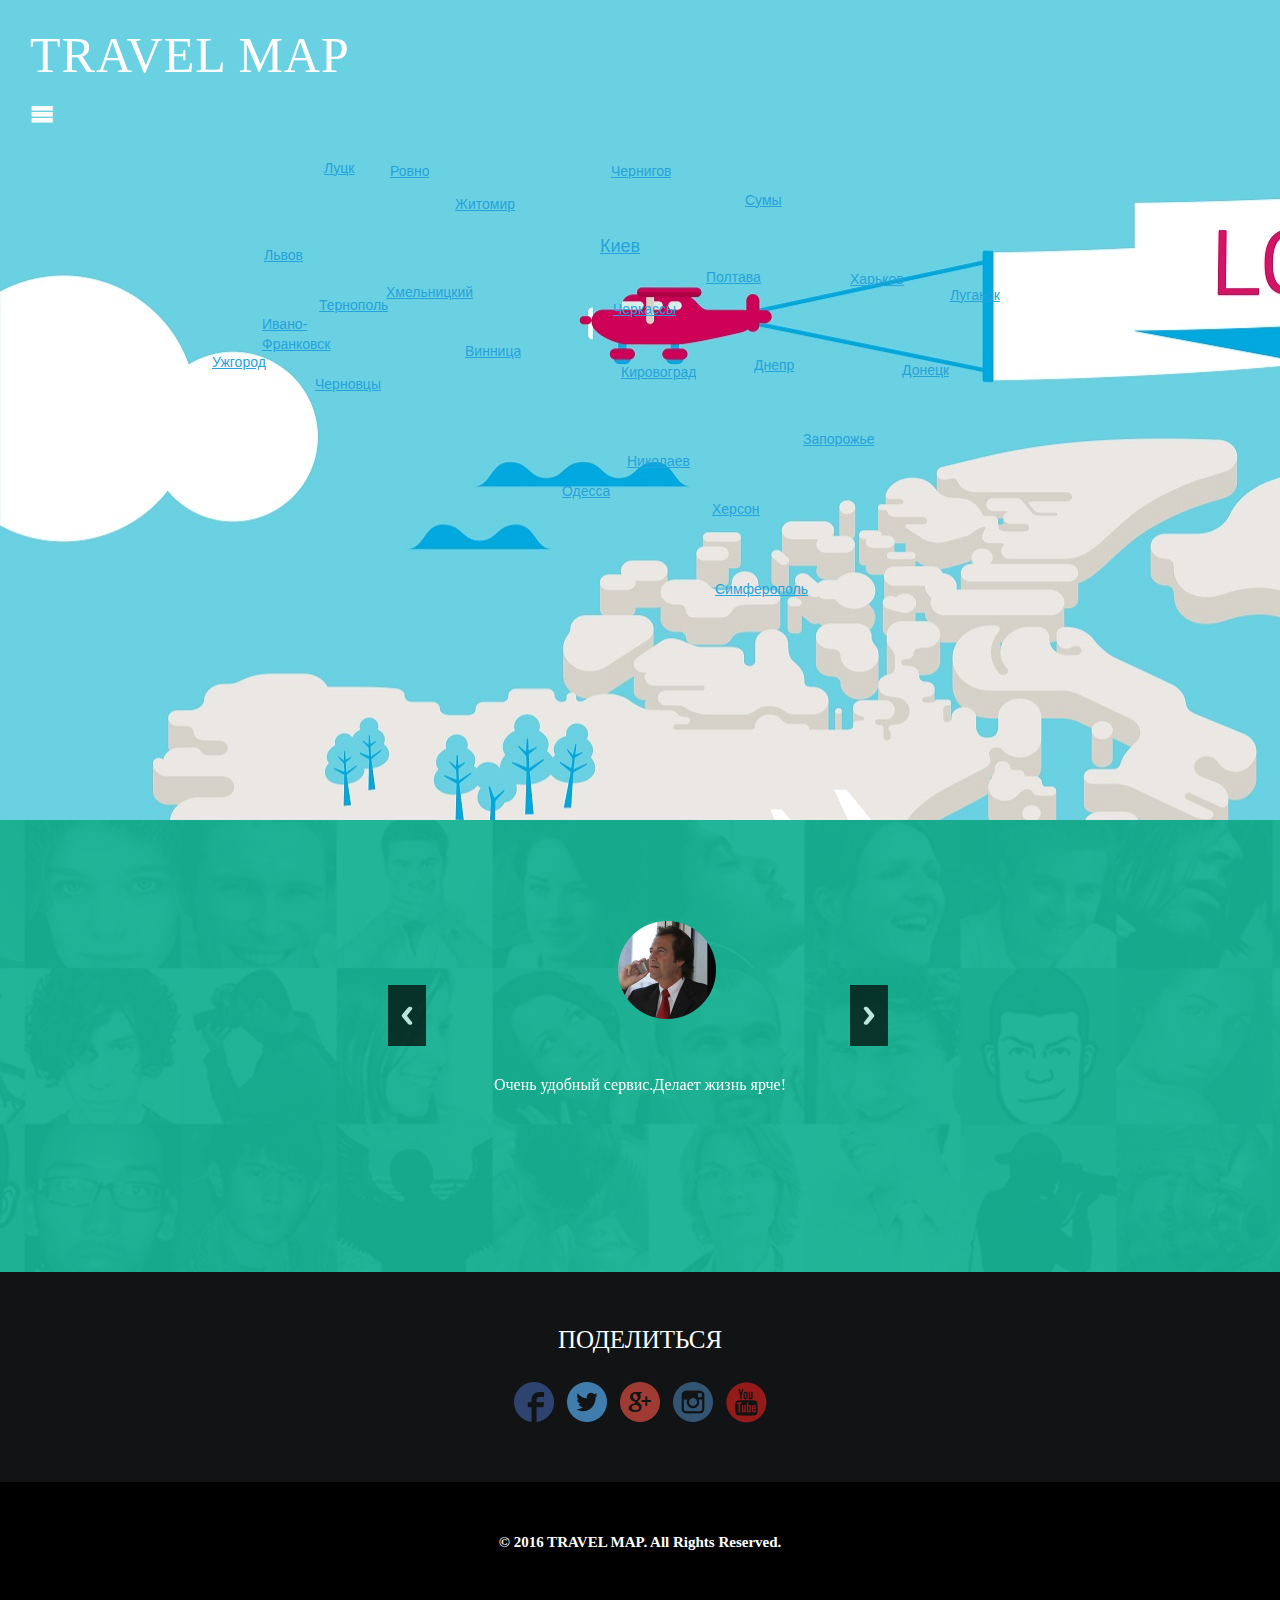
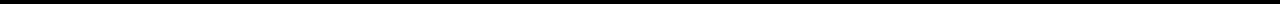
==== commit 6ee9a416: "fix" ====
--- a/web/index.html
+++ b/web/index.html
@@ -228,10 +228,7 @@
 		<!-- //СЛАЙДЕР ОТЗЫВОВ -->
 
 		<!-- СКРИПТ ДЛЯ МЕНЮ -->
-        <script type="text/javascript" src="js/description.js"></script>
-        <script type="text/javascript" src="js/register_form.js"></script>
-        <script type="text/javascript" src="js/authorization_form.js"></script>
-			<script src="js/ytmenu.js"></script>
+       
 		<!-- //СКРИПТ ДЛЯ МЕНЮ -->
 
          
@@ -242,7 +239,7 @@
 			<div class="signin-form profile">
                 <a  href="javascript:void(0)" onclick="toggle_visibility('popupBoxOnePosition');" id="btnCloseAuthorization"><img class="close_image" src="images/close.png" alt="закрыть"></a>
                     
-				<h3>Вход</h3>
+				<h3>Добро пожаловать!</h3>
 				
 				<div class="login-form">
 					<form id="authorization" action="authorization.php" method="post">
@@ -254,11 +251,7 @@
 					</form>
                     <div id="ackv"></div>
 				</div>
-				<div class="header-social wthree">
-							<a href="#" class="face"><h5>Facebook</h5></a>
-							<a href="#" class="goog"><h5>Google+</h5></a>
-							<div class="clear"></div>
-						</div>
+				
 				<p><a href="javascript:void(0)" onclick="toggle_visibility('popupBoxTwoPosition');"> Регистрация</a></p>
 			</div>
 		
@@ -301,100 +294,45 @@
 							<div class="tab-2 resp-tab-content" aria-labelledby="tab_item-2">
 								<div class="wthree_tab_grid">
     
-      <label class="tasks-list-item">
-        <input type="checkbox" name="task_1" value="1" class="tasks-list-cb" checked>
-        <span class="tasks-list-mark"></span>
-        <span class="tasks-list-desc">On your mark</span>
-      </label>
-      <label class="tasks-list-item">
-        <input type="checkbox" name="task_2" value="1" class="tasks-list-cb" checked>
-        <span class="tasks-list-mark"></span>
-        <span class="tasks-list-desc">Get set</span>
-      </label>
-      <label class="tasks-list-item">
-        <input type="checkbox" name="task_3" value="1" class="tasks-list-cb">
-        <span class="tasks-list-mark"></span>
-        <span class="tasks-list-desc">Go!</span>
-      </label>
-
-                                         <label class="tasks-list-item">
-        <input type="checkbox" name="task_2" value="1" class="tasks-list-cb" checked>
-        <span class="tasks-list-mark"></span>
-        <span class="tasks-list-desc">Get set</span>
-      </label>
-      <label class="tasks-list-item">
-        <input type="checkbox" name="task_3" value="1" class="tasks-list-cb">
-        <span class="tasks-list-mark"></span>
-        <span class="tasks-list-desc">Go!</span>
-      </label>
-
-                                         <label class="tasks-list-item">
-        <input type="checkbox" name="task_2" value="1" class="tasks-list-cb" checked>
-        <span class="tasks-list-mark"></span>
-        <span class="tasks-list-desc">Get set</span>
-      </label>
-      <label class="tasks-list-item">
-        <input type="checkbox" name="task_3" value="1" class="tasks-list-cb">
-        <span class="tasks-list-mark"></span>
-        <span class="tasks-list-desc">Go!</span>
-      </label>
-
-                                         <label class="tasks-list-item">
-        <input type="checkbox" name="task_2" value="1" class="tasks-list-cb" checked>
-        <span class="tasks-list-mark"></span>
-        <span class="tasks-list-desc">Get set</span>
-      </label>
-      <label class="tasks-list-item">
-        <input type="checkbox" name="task_3" value="1" class="tasks-list-cb">
-        <span class="tasks-list-mark"></span>
-        <span class="tasks-list-desc">Go!</span>
-      </label>
+   
+      <label class="tasks-list-item1">
+        <span class="tasks-list-desc">Go!</span>
+      </label>
+             <label class="tasks-list-item1">
+        <span class="tasks-list-desc">Go!</span>
+      </label>
+                                       <label class="tasks-list-item1">
+        <span class="tasks-list-desc">Go!</span>
+      </label>
+                                       <label class="tasks-list-item1">
+        <span class="tasks-list-desc">Go!</span>
+                                           
+      </label>
+                                     <label class="tasks-list-item1">
+        <span class="tasks-list-desc">Go!</span>
+                                           
+      </label>
+                                     <label class="tasks-list-item1">
+        <span class="tasks-list-desc">Go!</span>
+                                           
+      </label>
+                                     <label class="tasks-list-item1">
+        <span class="tasks-list-desc">Go!</span>
+                                           
+      </label>
+                                    
+
+                                        
 
 								</div>
 							</div>
-							<div class="tab-3 resp-tab-content" aria-labelledby="tab_item-3">
-								<div class="wthree_tab_grid">
-									<h4>Chats</h4>
-									<div class="agile_activity_row">
-										<div class="agile_activity_img"><img src="images/1.png" alt=" " /><span>10:00 PM</span></div>
-										<div class="agile_activity_img1">
-											<div class="agile_activity_sub">
-												<h5>Meagan Fisher</h5>
-												<p>Hello !</p>
-											</div>
-										</div>
-										<div class="clear"> </div>
-									</div>
-									<div class="agile_activity_row">
-										<div class="agile_activity_desc1"></div>
-										<div class="agile_activity_img2">
-											<div class="agile_activity_sub1">
-												<h5>Pooja Lii</h5>
-												<p>Hi,How are you ? What about our next meeting?</p>
-											</div>
-										</div>
-										<div class="agile_activity_img"><img src="images/6.png" class="img-responsive" alt=""><span>10:02 PM</span></div>
-										<div class="clear"> </div>
-									</div>
-									<div class="agile_activity_row">
-										<div class="agile_activity_img"><img src="images/1.png" alt=" " /><span>10:10 PM</span></div>
-										<div class="agile_activity_img1">
-											<div class="agile_activity_sub">
-												<h5>Meagan Fisher</h5>
-												<p>Yeah Fine!</p>
-											</div>
-										</div>
-										<div class="clear"> </div>
-									</div>
-								</div>
-							</div>
+						
 							
 						</div>
 						
 						<ul class="resp-tabs-list">
-							<li class="resp-tab-item" aria-controls="tab_item-1" role="tab"><h2><span class="w3ls_figure"> </span></h2></li>
-							<li class="resp-tab-item" aria-controls="tab_item-2" role="tab"><span class="w3ls_figure1"> </span></li>
-							<li class="resp-tab-item" aria-controls="tab_item-3" role="tab"><span class="w3ls_figure2"> </span></li>
+							<li class="resp-tab-item" id="for_index" aria-controls="tab_item-1" role="tab"><h2><span class="w3ls_figure"> </span></h2></li>
+							<li class="resp-tab-item" id="for_index" aria-controls="tab_item-2" role="tab"><span class="w3ls_figure1"> </span></li>
 							<div class="clear"> </div>
 						</ul>
 					</div>
@@ -442,5 +380,12 @@
 		</div>
 				</div>
 			</div>
+        
+        
+        
+         <script type="text/javascript" src="js/description.js"></script>
+        <script type="text/javascript" src="js/register_form.js"></script>
+        <script type="text/javascript" src="js/authorization_form.js"></script>
+			<script src="js/ytmenu.js"></script>
         </body>
 </html>--- a/web/css/style.css
+++ b/web/css/style.css
@@ -62,14 +62,17 @@
 
 	#popupBoxOnePosition{
         z-index: 9999;
-				top: 0; left: 0; position: fixed; width: 100%; height: 120%;
-				background-color: rgba(0,0,0,0.7); display: none;
+				top: 0; left: 0; 
+        position: absolute;
+    width: 100%;
+       height: inherit;
+			 display: none;
 			}
 			#popupBoxTwoPosition{
                         z-index: 9999;
 
 				top: 0; left: 0; position: fixed; width: 100%; height: 120%;
-				background-color: rgba(0,0,0,0.7); display: none;
+				 display: none;
 			}
 			.popupBoxWrapper{
 				width: 550px; margin: 50px auto; text-align: left;
@@ -80,7 +83,7 @@
 #popupBoxPosition{
         z-index: 9999;
 				top: 0; left: 0; position:absolute; width: 100%; height: 120%;
-				background-color: rgba(0,0,0,0.7); display: none;
+				 display: none;
 			}
 		nd-color: rgba(0,0,0,0.7); display: none;
 			}
@@ -615,6 +618,7 @@
     width: 100%;
 }
 .signin-form {
+    border-radius: 10%;
     background: url(../images/banner1.jpg)no-repeat 0px 0px;
     background-size: cover;
     padding: 2em 2em;
@@ -622,7 +626,7 @@
 }
 .signin-form h3 {
     font-size: 2em;
-    color: #fff;
+    color:black;
     font-weight: 700;
     margin-bottom: 1.5em;
 }
@@ -635,18 +639,26 @@
 .login-form {
     margin: 1em 0 2.5em;
 }
-.signin-form input[type="text"], .signin-form input[type="password"] {
-    width: 92%;
-    padding: 1em 1em 1em 1em;
-    font-size: 0.8em;
-    margin: 1em 0;
+.signin-form input[type="text"], .signin-form input[type="password"], .signin-form input[type="date"] {
+    font-family: century gothic;
+    width: 100%;
+    padding: 0.3em 0.3em 0.3em 0.3em;
+    font-size: 1.5em;
+    margin: 0.3em 0;
     outline: none;
-    color: #FFF;
+    color:darkblue;
     border: none;
-    border-bottom: 2px solid #fff;
+    border-bottom: 2px solid black;
 	letter-spacing: 1px;
 	text-align:center;
 }
+
+
+.signin-form input[type="date"] {
+    background: none;
+    display: block;
+}
+.
 .signin-form input[type="text"] {
     background: none;
     display: block;
@@ -659,6 +671,8 @@
 	color:black!important;
 }
 .signin-form input[type="submit"] {
+        font-family: century gothic;
+font-size: 1em;
     outline: none;
     padding: 0.9em 0;
     width: 100%;
@@ -695,6 +709,15 @@
 .tp {
     margin: 3.7em 0 0;
 }
+
+.signin-form input[type="file"] {
+    font-family: century gothic;
+    width: 100%;
+    font-size: 1em;
+   
+ 
+}
+.
 h5 {
     border-left: 1px dotted #7467b9;
     padding: 0.5em;
@@ -782,21 +805,14 @@
   }
 }
 
-@media (min-width: 992px) {
-  .container {
-    width: 970px;
-  }
-}
-@media (min-width: 1200px) {
+media (min-width: 1200px) {
   .container {
     width: 1170px;
   }
 }
-.glyphicon-heart-empty:before {
-  content: "\e143";
-}
-
-.col-md-4 {
+
+.col-mds {
+    font-family: century gothic;
   position: relative;
   min-height: 1px;
   padding-right: 15px;
@@ -807,23 +823,15 @@
   padding-left: 15px;
 }
 
-@media (min-width: 992px) {
-   .col-md-4{
-    float: left;
-  }
+
   
-  .col-md-4 {
-    width: 33.33333333%;
+  .col-mds {
+    width: 100%;
   }
     
 }
 
-@font-face {
-  font-family: 'Glyphicons Halflings';
-
-  src: url('../fonts/glyphicons-halflings-regular.eot');
-  src: url('../fonts/glyphicons-halflings-regular.eot?#iefix') format('embedded-opentype'), url('../fonts/glyphicons-halflings-regular.woff2') format('woff2'), url('../fonts/glyphicons-halflings-regular.woff') format('woff'), url('../fonts/glyphicons-halflings-regular.ttf') format('truetype'), url('../fonts/glyphicons-halflings-regular.svg#glyphicons_halflingsregular') format('svg');
-}
+
 .glyphicon {
   position: relative;
   top: 1px;
@@ -836,19 +844,13 @@
   -webkit-font-smoothing: antialiased;
   -moz-osx-font-smoothing: grayscale;
 }
-.glyphicon-map-marker:before {
-  content: "\e062";
-}
-.glyphicon-envelope:before {
-  content: "\2709";
-}
 
 
 
 
 
 .crowe {
-    width:23%;
+    width:15%;
     position: absolute;
     z-index: 1000000;
     right: 0%;
@@ -861,16 +863,29 @@
     background: #fff;
     padding: 1em;
 }
+.img-responsive{
+    width: 100%;
+}
+
+
+
+.box-sizing(@boxmodel) {
+  -webkit-box-sizing: @boxmodel;
+     -moz-box-sizing: @boxmodel;
+          box-sizing: @boxmodel;
+}
+
+.glyphicon-globe:before {
+    content: "\e135";
+}
 .user1 {
     
-    float: left;
-    width: 30%;
-    margin-right: 2%;
+    width:100%;
+margin: auto;
 }
 .user2 ul li {
     
     list-style: none;
-	margin: .5em 0;
     font-size: .96em;
     color: #999;
 }
@@ -878,29 +893,40 @@
     color: #999;
     text-decoration: none;
 }
+
+
 .user2 h4 {
+    
     font-size: 1.3em;
     text-transform: capitalize;
-    font-family: 'Quattrocento Sans', sans-serif;
+    font-family: century gothic;
     font-weight: 600;
 }
 .user2 {
-    
-    float: right;
-    width: 66%;
-}
-span.glyphicon.glyphicon-map-marker,span.glyphicon.glyphicon-envelope,span.glyphicon.glyphicon-heart-empty {
-    font-size: .8em;
-    background: #222;
-    color: #fff;
-    padding: .6em .6em;
-    border-radius: 22px;
-	
-}
+    font-family: century gothic;
+    margin: auto;
+    width: 100%;
+}
+ .glyphicon {
+  font-size: 1.5em;
+  position: relative;
+  top: 6px;
+  right: -7px;
+  display: inline-block;
+     margin-right: 0.5em;
+	font-family: 'Open Sans', sans-serif;
+  font-style: normal;
+  font-weight: normal;
+  line-height: 1;
+  -webkit-font-smoothing: antialiased;
+  -moz-osx-font-smoothing: grayscale;
+  }
+
 .flowers {
+    position: relative;
     text-align: center;
-	background: #222;
-    height: 725px;
+	background-color: cadetblue;
+    height:77%;
 }
 .flower-grid {
     padding: 1.5em 0;
@@ -916,9 +942,9 @@
     margin-top: .5em;
 }
 .flower-grid:hover {
-    background: #6CAB36;
-}
-.wrap1 {float:left; width:100%; min-height:100%; height:850px; background-color: dimgray;}
+    background-color:cornflowerblue;
+}
+.wrap1 {float:left; width:100%; min-height:100%; height:850px;  background-image: url(../images/slide-1.jpg);}
 
 .main {
     width: 100%;
@@ -928,7 +954,6 @@
 }
 
 .avatar{
-    margin-left: 35%;
     margin-bottom: 2%;
     width: 20%;
     height: 20%;
@@ -968,11 +993,12 @@
 	margin-bottom:1em;
 }
 .w3l_main_grid{
-	width:30%;
+	width:40%;
 	margin:0 auto;
 }
 .w3l_main_grid1{
-	background-color: deepskyblue;
+    border-radius: 10% 10% 0 0;
+	background-color:cadetblue;
     padding: 2em;
 }
 .w3l_main_grid1_left{
@@ -1031,6 +1057,8 @@
     color:#316EF1;
 }
 .w3l_main_grid1_sub h2{
+     
+    font-family: century gothic;
 	font-size:1.2em;
 	color:#fff;
 	margin:.5em 0 0;
@@ -1166,7 +1194,15 @@
     height: 32px;
     margin: 0 auto;
 }
+.wthree_tab_grid{
+    padding-left: 5%;
+    font-family: century gothic;
+    font-size: 1.4em;
+        overflow-y: scroll;
+    height: 200px;
+}
 .wthree_tab_grid h4{
+font-family: century gothic;
 	font-size:1em;
 	color:#212121;
 	text-transform:uppercase;
@@ -1174,6 +1210,10 @@
 	margin-bottom:1em;
 	position:relative;
 	font-weight:700;
+}
+#for_index{
+    
+    width: 49.5%;
 }
 .wthree_tab_grid h4:after{
 	content: '';
@@ -1630,6 +1670,16 @@
   line-height: 24px;
   padding: 12px 15px;
   cursor: pointer;
+  -webkit-user-select: none;
+  -moz-user-select: none;
+  -ms-user-select: none;
+  user-select: none;
+}
+
+.tasks-list-item1 {
+  display: block;
+  line-height: 24px;
+  padding: 12px 15px;
   -webkit-user-select: none;
   -moz-user-select: none;
   -ms-user-select: none;
